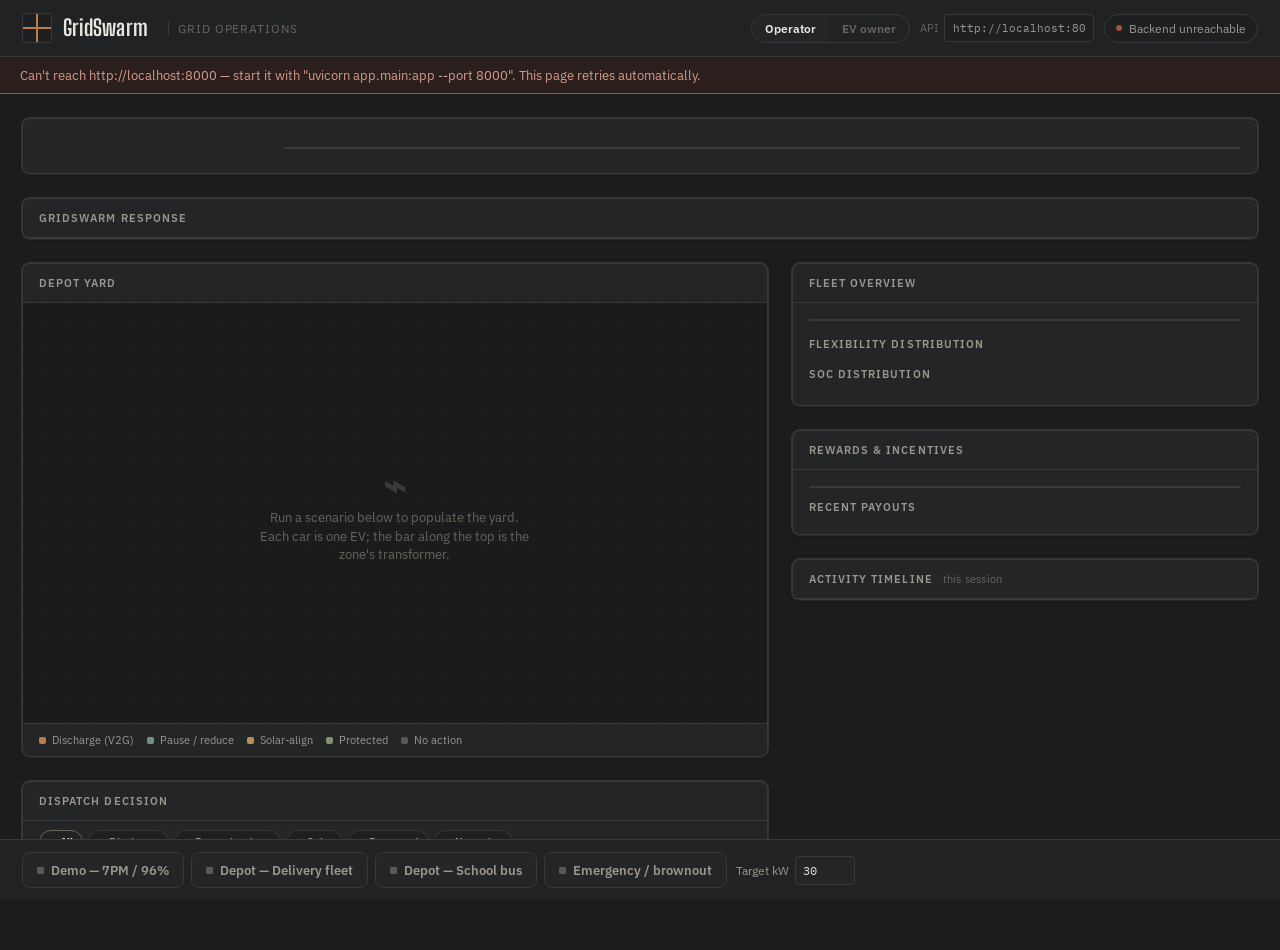
==== frontend/index.html @ 73ca7424 "Updated Operator Dashboard with zone analytics and EV owner dashboard demo" ====
<!DOCTYPE html>
<html lang="en">
<head>
<meta charset="UTF-8" />
<meta name="viewport" content="width=device-width, initial-scale=1.0" />
<title>GridSwarm — Grid Operations</title>
<link rel="preconnect" href="https://fonts.googleapis.com">
<link href="https://fonts.googleapis.com/css2?family=Big+Shoulders+Display:wght@500;600;700;800&family=IBM+Plex+Sans:wght@400;500;600&family=IBM+Plex+Mono:wght@400;500;600&display=swap" rel="stylesheet">
<link rel="stylesheet" href="css/base.css">
<link rel="stylesheet" href="css/layout.css">
<link rel="stylesheet" href="css/components.css">
<link rel="stylesheet" href="css/dashboard.css">
<link rel="stylesheet" href="css/responsive.css">
</head>
<body>
<div class="shell">

  <header class="topbar">
    <div class="brand">
      <div class="mark"></div>
      <div class="name">GridSwarm</div>
      <div class="sub">Grid Operations</div>
    </div>
    <div class="topbar-right">
      <div class="mode-switch">
        <a href="index.html" class="active">Operator</a>
        <a href="owner.html">EV owner</a>
      </div>
      <div class="baseurl">
        <span style="color:var(--ink-faint);font-size:11px;">API</span>
        <input id="baseUrl" class="num" spellcheck="false"/>
      </div>
      <div class="status-pill">
        <div id="statusDot" class="status-dot"></div>
        <span id="statusText">Checking…</span>
      </div>
    </div>
  </header>

  <div id="errorBanner" class="error-banner"></div>

  <main class="content">

    <!-- ============ GRID STATUS HERO ============ -->
    <section class="card">
      <div class="card-body">
        <div class="hero-status-row" id="heroStatusRow"></div>
        <div class="hero">
          <div class="gauge-wrap">
            <div id="gauge"></div>
            <div class="num" id="gaugeAfter" style="font-size:12px;color:var(--ink-dim);"></div>
          </div>
          <div>
            <div class="hero-facts" id="heroFacts"></div>
            <div class="hero-updated" id="heroUpdated" style="margin-top:8px;"></div>
          </div>
        </div>
      </div>
    </section>

    <!-- ============ GRIDSWARM RESPONSE STORY ============ -->
    <section class="card">
      <div class="card-head"><div class="card-title">GridSwarm response</div></div>
      <div class="card-body" style="padding:0;">
        <div class="flow" id="responseFlow"></div>
      </div>
    </section>

    <div class="grid-2col">
      <!-- ============ LEFT: yard + dispatch decision ============ -->
      <div class="stack">

        <section class="card">
          <div class="card-head">
            <div class="card-title">Depot yard <span class="count" id="yardCount"></span></div>
          </div>
          <div class="yard-wrap" id="yardWrap">
            <svg class="yard" id="yardSvg" viewBox="0 0 900 460" preserveAspectRatio="xMidYMid meet"></svg>
            <div class="empty-state" id="emptyYard" style="position:absolute;inset:0;display:flex;align-items:center;justify-content:center;">
              <div><div class="glyph">⌁</div><p>Run a scenario below to populate the yard. Each car is one EV; the bar along the top is the zone's transformer.</p></div>
            </div>
            <div class="inspector" id="inspector">
              <div class="inspector-head">
                <div><div class="id" id="iId">—</div></div>
                <button class="inspector-close" onclick="closeInspector()">✕</button>
              </div>
              <div class="inspector-body">
                <div class="insp-row"><div class="k">Action</div><div class="v" id="iTag">—</div></div>
                <div class="insp-row"><div class="k">SOC / required</div><div class="v num" id="iSoc">—</div></div>
                <div class="insp-row"><div class="k">Departure in</div><div class="v num" id="iDeparture">—</div></div>
                <div class="insp-row"><div class="k">Flexibility category</div><div class="v num" id="iCategory">—</div></div>
                <div class="insp-row"><div class="k">Power contribution</div><div class="v num" id="iMag">—</div></div>
                <div class="insp-row"><div class="k">Owner reward</div><div class="v num" id="iPayout">—</div></div>
                <div class="insp-row"><div class="k">Reason</div><div class="insp-reason" id="iReason">—</div></div>
              </div>
            </div>
          </div>
          <div class="legend">
            <div class="legend-item"><div class="legend-dot" style="background:var(--copper);"></div>Discharge (V2G)</div>
            <div class="legend-item"><div class="legend-dot" style="background:var(--verdigris);"></div>Pause / reduce</div>
            <div class="legend-item"><div class="legend-dot" style="background:var(--brass);"></div>Solar-align</div>
            <div class="legend-item"><div class="legend-dot" style="background:var(--sage);"></div>Protected</div>
            <div class="legend-item"><div class="legend-dot" style="background:var(--idle);"></div>No action</div>
          </div>
        </section>

        <section class="card">
          <div class="card-head">
            <div class="card-title">Dispatch decision <span class="count" id="decisionCount"></span></div>
          </div>
          <div class="filters" id="filters" style="display:flex;gap:5px;padding:9px 16px;flex-wrap:wrap;border-bottom:1px solid var(--line);"></div>
          <div id="decisionList" style="max-height:420px;overflow-y:auto;"></div>
        </section>

      </div>

      <!-- ============ RIGHT: fleet overview + rewards + timeline ============ -->
      <div class="stack">

        <section class="card">
          <div class="card-head"><div class="card-title">Fleet overview</div></div>
          <div class="card-body">
            <div class="fleet-cards" id="fleetCards"></div>
            <div style="margin-top:var(--sp-4);">
              <div class="card-title" style="margin-bottom:8px;">Flexibility distribution</div>
              <div id="flexChart"></div>
            </div>
            <div style="margin-top:var(--sp-4);">
              <div class="card-title" style="margin-bottom:8px;">SOC distribution</div>
              <div id="socChart"></div>
            </div>
          </div>
        </section>

        <section class="card">
          <div class="card-head"><div class="card-title">Rewards &amp; incentives</div></div>
          <div class="card-body">
            <div class="reward-grid" id="rewardGrid"></div>
            <div class="card-title" style="margin:var(--sp-2) 0 4px;">Recent payouts</div>
            <div id="recentActivity"></div>
          </div>
        </section>

        <section class="card">
          <div class="card-head"><div class="card-title">Activity timeline <span class="count">this session</span></div></div>
          <div id="timelineList" style="max-height:260px;overflow-y:auto;"></div>
        </section>

      </div>
    </div>

  </main>

  <footer class="controls">
    <div class="scenario-group">
      <button class="btn scenario-btn" data-scn="demo"><span class="swatch"></span>Demo — 7PM / 96%</button>
      <button class="btn scenario-btn" data-scn="depot_delivery"><span class="swatch"></span>Depot — Delivery fleet</button>
      <button class="btn scenario-btn" data-scn="depot_bus"><span class="swatch"></span>Depot — School bus</button>
      <button class="btn scenario-btn" data-scn="emergency"><span class="swatch"></span>Emergency / brownout</button>
    </div>
    <div class="kw-input">
      <span>Target kW</span>
      <input id="targetKw" type="number" value="30" min="1"/>
    </div>
    <div class="spacer"></div>
    <div id="lastRun" class="num" style="font-size:11px;color:var(--ink-faint);"></div>
  </footer>

</div>

<script type="module" src="js/dashboard.js"></script>
</body>
</html>
---- frontend/css/base.css ----
/* ==========================================================================
   GridSwarm — base tokens
   Theme: "depot at dusk" — graphite + copper bus-bar. One theme, used by
   both the operator (dark) and owner (light-on-dark card) experiences so
   the product reads as one system, not two skins.
   ========================================================================== */
:root{
  --bg:#1b1c1c;
  --bg-2:#212223;
  --panel:#242526;
  --panel-2:#1e1f20;
  --asphalt:#1a1b1b;
  --line:#38393a;
  --line-soft:#2c2d2e;
  --paper:#e9e4d8;
  --ink:#eae7e0;
  --ink-dim:#9a978f;
  --ink-faint:#68655e;

  --copper:#c07a48;      /* discharge / V2G / constrained */
  --copper-dim:#7a5236;
  --verdigris:#6f9186;   /* pause / reduce */
  --verdigris-dim:#48594f;
  --brass:#b5934f;       /* solar-align / watch */
  --sage:#7f9270;        /* protected / normal / positive */
  --brick:#a85141;       /* violation / critical */
  --idle:#57585a;        /* no action */

  --radius:4px;
  --radius-lg:8px;
  --radius-xl:14px;

  --sp-1:4px; --sp-2:8px; --sp-3:12px; --sp-4:16px; --sp-5:24px; --sp-6:32px; --sp-7:48px;

  --shadow-card:0 1px 2px rgba(0,0,0,.35), 0 0 0 1px var(--line);
  --font-display:'Big Shoulders Display',sans-serif;
  --font-body:'IBM Plex Sans',system-ui,sans-serif;
  --font-mono:'IBM Plex Mono',monospace;
}

*,*::before,*::after{box-sizing:border-box;}
html,body{margin:0;padding:0;background:var(--bg);color:var(--ink);
  font-family:var(--font-body);-webkit-font-smoothing:antialiased;}
body{min-height:100vh;}
a{color:inherit;text-decoration:none;}
h1,h2,h3,h4,p,figure{margin:0;}
button,input,select{font-family:inherit;}
::selection{background:var(--copper);color:#1b1c1c;}

.num{font-family:var(--font-mono);font-variant-numeric:tabular-nums;}
.display{font-family:var(--font-display);}

::-webkit-scrollbar{width:8px;height:8px;}
::-webkit-scrollbar-track{background:transparent;}
::-webkit-scrollbar-thumb{background:var(--line);border-radius:4px;}
::-webkit-scrollbar-thumb:hover{background:var(--ink-faint);}

:focus-visible{outline:2px solid var(--copper);outline-offset:2px;}

@media (prefers-reduced-motion: reduce){
  *{animation-duration:.001ms !important;animation-iteration-count:1 !important;transition-duration:.001ms !important;}
}

.visually-hidden{position:absolute;width:1px;height:1px;overflow:hidden;clip:rect(0,0,0,0);white-space:nowrap;}
---- frontend/css/layout.css ----
/* ==========================================================================
   Layout shells
   ========================================================================== */

.shell{display:flex;flex-direction:column;min-height:100vh;}

header.topbar{
  display:flex;align-items:center;justify-content:space-between;gap:var(--sp-3);
  padding:13px 22px;border-bottom:1px solid var(--line);background:var(--bg-2);flex:none;
  position:sticky;top:0;z-index:30;
}
.brand{display:flex;align-items:center;gap:11px;}
.brand .mark{
  width:30px;height:30px;flex:none;border-radius:2px;
  background:
    linear-gradient(180deg, transparent 46%, var(--copper) 46%, var(--copper) 54%, transparent 54%),
    linear-gradient(90deg, transparent 46%, var(--copper) 46%, var(--copper) 54%, transparent 54%),
    var(--panel-2);
  border:1px solid var(--line);
}
.brand .name{font-family:var(--font-display);font-weight:700;font-size:22px;letter-spacing:.01em;line-height:1;}
.brand .sub{color:var(--ink-faint);font-size:11.5px;margin-left:9px;padding-left:9px;border-left:1px solid var(--line);
  text-transform:uppercase;letter-spacing:.08em;}
.topbar-right{display:flex;align-items:center;gap:10px;flex-wrap:wrap;justify-content:flex-end;}

.zone-select select, .baseurl input{
  background:var(--panel-2);border:1px solid var(--line);border-radius:var(--radius);color:var(--ink-dim);
  font-family:var(--font-mono);font-size:11px;padding:6px 8px;
}
.baseurl{display:flex;align-items:center;gap:6px;}
.baseurl input{width:150px;}
.baseurl input:focus,.zone-select select:focus{outline:none;border-color:var(--copper);color:var(--ink);}

.mode-switch{display:flex;border:1px solid var(--line);border-radius:999px;overflow:hidden;}
.mode-switch a{padding:6px 13px;font-size:11.5px;color:var(--ink-faint);font-weight:600;}
.mode-switch a.active{background:var(--panel);color:var(--ink);}

main.content{flex:1;padding:var(--sp-5) 22px;display:flex;flex-direction:column;gap:var(--sp-5);
  max-width:1400px;width:100%;margin:0 auto;min-width:0;}

.grid-2col{display:grid;grid-template-columns:1.6fr 1fr;gap:var(--sp-5);align-items:start;min-width:0;}
.stack{display:flex;flex-direction:column;gap:var(--sp-5);min-width:0;}

footer.controls{
  border-top:1px solid var(--line);padding:12px 22px;background:var(--bg-2);
  display:flex;align-items:center;gap:9px;flex-wrap:wrap;flex:none;position:sticky;bottom:0;
}
.spacer{flex:1;}

/* ---- owner shell (mobile-first, centered phone-width column) ---- */
.owner-shell{max-width:460px;margin:0 auto;padding:0 0 40px;min-height:100vh;background:var(--bg);}
.owner-shell main.content{padding:var(--sp-4);gap:var(--sp-4);max-width:none;}
---- frontend/css/components.css ----
/* ==========================================================================
   Reusable components
   ========================================================================== */

/* ---- card ---- */
.card{
  background:var(--panel);border:1px solid var(--line);border-radius:var(--radius-lg);
  box-shadow:var(--shadow-card);
}
.card-head{
  display:flex;align-items:center;justify-content:space-between;gap:var(--sp-2);
  padding:var(--sp-3) var(--sp-4);border-bottom:1px solid var(--line);
}
.card-title{font-size:10.5px;letter-spacing:.1em;text-transform:uppercase;color:var(--ink-dim);font-weight:600;}
.card-title .count{color:var(--ink-faint);font-weight:400;letter-spacing:.02em;text-transform:none;margin-left:6px;}
.card-body{padding:var(--sp-4);}

/* ---- status pill ---- */
.status-pill{
  display:inline-flex;align-items:center;gap:7px;font-size:11.5px;color:var(--ink-dim);
  padding:6px 11px;border:1px solid var(--line);border-radius:999px;background:var(--panel-2);
  white-space:nowrap;
}
.status-dot{width:6px;height:6px;border-radius:50%;background:var(--ink-faint);flex:none;}
.status-dot.live,.status-dot.normal{background:var(--sage);}
.status-dot.watch{background:var(--brass);}
.status-dot.constrained{background:var(--copper);}
.status-dot.critical,.status-dot.down{background:var(--brick);}

/* ---- badge / tag ---- */
.badge{
  display:inline-flex;align-items:center;gap:6px;padding:3px 9px;border-radius:999px;font-size:10.5px;
  font-weight:600;text-transform:uppercase;letter-spacing:.05em;border:1px solid transparent;
}
.badge.outline{background:transparent;}

/* ---- buttons ---- */
.btn{
  font-family:var(--font-body);font-size:12.5px;font-weight:600;color:var(--ink-dim);
  background:var(--panel);border:1px solid var(--line);border-radius:var(--radius-lg);
  padding:9px 14px;cursor:pointer;transition:border-color .12s,color .12s,background .12s;
  display:inline-flex;align-items:center;gap:7px;
}
.btn:hover{border-color:var(--ink-dim);color:var(--ink);}
.btn:disabled{opacity:.5;cursor:default;}
.btn.primary{background:var(--copper-dim);border-color:var(--copper);color:var(--ink);}
.btn.primary:hover{background:var(--copper);}
.btn.active{background:var(--panel-2);border-color:var(--copper);color:var(--ink);}
.btn.ghost{background:transparent;}
.btn.sm{padding:6px 10px;font-size:11px;}
.btn.block{width:100%;justify-content:center;}
.btn .swatch{width:7px;height:7px;border-radius:1px;background:var(--idle);flex:none;}
.btn.active .swatch{background:var(--copper);}

/* ---- toggle switch ---- */
.toggle-row{display:flex;align-items:center;justify-content:space-between;gap:var(--sp-3);padding:10px 0;}
.toggle-row + .toggle-row{border-top:1px solid var(--line-soft);}
.toggle-label{font-size:13px;}
.toggle-sub{font-size:11.5px;color:var(--ink-faint);margin-top:2px;}
.switch{position:relative;width:38px;height:22px;flex:none;}
.switch input{position:absolute;opacity:0;width:100%;height:100%;margin:0;cursor:pointer;}
.switch .track{position:absolute;inset:0;background:var(--panel-2);border:1px solid var(--line);border-radius:999px;transition:background .15s,border-color .15s;}
.switch .thumb{position:absolute;top:2px;left:2px;width:16px;height:16px;border-radius:50%;background:var(--ink-faint);transition:transform .15s,background .15s;}
.switch input:checked + .track{background:var(--verdigris-dim);border-color:var(--verdigris);}
.switch input:checked + .track .thumb{transform:translateX(16px);background:var(--sage);}
.switch input:disabled + .track{opacity:.45;}

/* ---- gauge (arc) ---- */
.gauge{position:relative;display:flex;align-items:center;justify-content:center;}
.gauge svg{overflow:visible;}
.gauge-value{position:absolute;text-align:center;}
.gauge-value .n{font-family:var(--font-display);font-weight:700;font-size:34px;line-height:1;}
.gauge-value .u{font-size:10.5px;color:var(--ink-faint);text-transform:uppercase;letter-spacing:.08em;margin-top:2px;}

/* ---- flow / story diagram ---- */
.flow{display:flex;align-items:stretch;gap:0;overflow-x:auto;}
.flow-step{
  flex:1;min-width:132px;padding:var(--sp-3) var(--sp-4);position:relative;
  display:flex;flex-direction:column;gap:4px;
}
.flow-step .k{font-size:9.5px;text-transform:uppercase;letter-spacing:.09em;color:var(--ink-faint);}
.flow-step .v{font-family:var(--font-display);font-size:22px;font-weight:700;line-height:1.1;}
.flow-step .d{font-size:11px;color:var(--ink-dim);line-height:1.4;}
.flow-arrow{flex:none;display:flex;align-items:center;padding:0 2px;color:var(--ink-faint);font-size:15px;}

/* ---- explainability list ---- */
.decision-row{
  display:grid;grid-template-columns:64px 1fr auto;gap:var(--sp-3);align-items:center;
  padding:var(--sp-3) var(--sp-4);border-bottom:1px solid var(--line-soft);cursor:pointer;
}
.decision-row:hover{background:var(--bg-2);}
.decision-row:last-child{border-bottom:none;}
.decision-row .ev-id{font-family:var(--font-mono);font-weight:600;font-size:12.5px;}
.decision-row .meta{display:flex;flex-wrap:wrap;gap:4px 10px;font-size:11px;color:var(--ink-dim);margin-top:4px;}
.decision-row .meta b{color:var(--ink);font-weight:600;}
.decision-row .reason{font-size:11.5px;color:var(--ink-faint);margin-top:4px;line-height:1.4;}
.decision-row .result{text-align:right;}
.decision-row .result .kw{font-family:var(--font-mono);font-size:13px;}
.decision-row .result .inr{font-family:var(--font-mono);font-size:11.5px;color:var(--sage);}

/* ---- stat cell ---- */
.stat{padding:var(--sp-3) var(--sp-4);}
.stat .k{font-size:10px;color:var(--ink-faint);text-transform:uppercase;letter-spacing:.09em;}
.stat .v{font-size:22px;font-weight:600;margin-top:2px;letter-spacing:.01em;font-family:var(--font-display);}
.stat .v.copper{color:var(--copper);}
.stat .v.sage{color:var(--sage);}
.stat .v.brick{color:var(--brick);}
.stat .v .arrow{color:var(--ink-faint);font-weight:400;padding:0 3px;font-family:var(--font-body);}

/* ---- bar chart (svg, no lib) ---- */
.bar-chart .bar-row{display:flex;align-items:center;gap:8px;padding:5px 0;}
.bar-chart .bar-label{width:78px;flex:none;font-size:11px;color:var(--ink-dim);}
.bar-chart .bar-track{flex:1;height:8px;background:var(--line-soft);border-radius:2px;overflow:hidden;}
.bar-chart .bar-fill{height:100%;border-radius:2px;}
.bar-chart .bar-amt{width:44px;flex:none;text-align:right;font-family:var(--font-mono);font-size:11px;color:var(--ink-dim);}

/* ---- empty / loading / error states ---- */
.empty-state,.loading-state{
  padding:36px 20px;color:var(--ink-faint);text-align:center;display:flex;flex-direction:column;
  align-items:center;gap:10px;
}
.empty-state .glyph{font-family:var(--font-display);font-size:38px;color:var(--line);font-weight:700;}
.empty-state p,.loading-state p{margin:0;font-size:12.5px;max-width:280px;line-height:1.5;}
.skeleton{background:linear-gradient(90deg,var(--panel-2) 25%,var(--line-soft) 37%,var(--panel-2) 63%);
  background-size:400% 100%;animation:shimmer 1.4s ease infinite;border-radius:var(--radius);}
@keyframes shimmer{0%{background-position:100% 0;}100%{background-position:0 0;}}

.error-banner{
  padding:10px 20px;background:#2a1f1c;border-bottom:1px solid var(--brick);color:#d99a8d;font-size:12.5px;
  display:none;align-items:center;gap:8px;
}
.error-banner.show{display:flex;}
.success-banner{
  padding:10px 20px;background:#1e2620;border-bottom:1px solid var(--sage);color:#b6c9ab;font-size:12.5px;
  display:none;align-items:center;gap:8px;
}
.success-banner.show{display:flex;}

/* ---- tooltip ---- */
[data-tip]{position:relative;}
[data-tip]:hover::after{
  content:attr(data-tip);position:absolute;bottom:calc(100% + 6px);left:50%;transform:translateX(-50%);
  background:var(--panel-2);border:1px solid var(--line);color:var(--ink);font-size:11px;
  padding:6px 9px;border-radius:var(--radius);white-space:normal;width:200px;z-index:20;line-height:1.4;
  box-shadow:0 4px 12px rgba(0,0,0,.4);
}

/* ---- timeline ---- */
.timeline{display:flex;flex-direction:column;}
.timeline-row{display:grid;grid-template-columns:64px 1fr auto;gap:var(--sp-3);align-items:center;
  padding:10px var(--sp-4);border-bottom:1px solid var(--line-soft);font-size:12px;}
.timeline-row:last-child{border-bottom:none;}
.timeline-row .t{font-family:var(--font-mono);color:var(--ink-faint);font-size:11px;}
.timeline-row .desc{color:var(--ink-dim);}
.timeline-row .desc b{color:var(--ink);}
.timeline-row .result{text-align:right;font-family:var(--font-mono);font-size:11.5px;}

/* ---- misc ---- */
.divider{height:1px;background:var(--line);border:none;margin:0;}
.chip{
  font-size:10.5px;font-weight:600;color:var(--ink-dim);
  background:var(--panel-2);border:1px solid var(--line);border-radius:999px;
  padding:4px 9px;cursor:pointer;display:inline-flex;align-items:center;gap:5px;
}
.chip .dot{width:6px;height:6px;border-radius:2px;}
.chip.on{color:var(--ink);border-color:var(--ink-faint);background:var(--bg-2);}
---- frontend/css/dashboard.css ----
/* ==========================================================================
   Operator dashboard — B2B grid-ops view
   ========================================================================== */

/* ---- hero ---- */
.hero{display:grid;grid-template-columns:220px 1fr;gap:var(--sp-5);align-items:center;}
.hero .gauge-wrap{display:flex;flex-direction:column;align-items:center;gap:6px;}
.hero-facts{display:grid;grid-template-columns:repeat(auto-fit,minmax(110px,1fr));gap:0;border:1px solid var(--line);border-radius:var(--radius-lg);overflow:hidden;}
.hero-facts .stat{border-right:1px solid var(--line-soft);border-bottom:1px solid var(--line-soft);}
.hero-status-row{display:flex;align-items:center;gap:10px;margin-bottom:var(--sp-3);flex-wrap:wrap;}
.hero-status-row .badge{font-size:11.5px;padding:5px 12px;}
.badge.normal{background:rgba(127,146,112,.14);color:var(--sage);border-color:var(--sage);}
.badge.watch{background:rgba(181,147,79,.14);color:var(--brass);border-color:var(--brass);}
.badge.constrained{background:rgba(192,122,72,.14);color:var(--copper);border-color:var(--copper);}
.badge.critical{background:rgba(168,81,65,.16);color:var(--brick);border-color:var(--brick);}
.badge.protected{background:rgba(127,146,112,.14);color:var(--sage);border-color:var(--sage);}
.badge.discharge{background:rgba(192,122,72,.14);color:var(--copper);border-color:var(--copper);}
.badge.pause_charging,.badge.reduce_rate{background:rgba(111,145,134,.16);color:var(--verdigris);border-color:var(--verdigris);}
.badge.solar_align{background:rgba(181,147,79,.14);color:var(--brass);border-color:var(--brass);}
.badge.no_action{background:rgba(87,88,90,.2);color:var(--ink-dim);border-color:var(--idle);}
.hero-updated{font-size:11px;color:var(--ink-faint);}

/* ---- yard visualization ---- */
.yard-wrap{position:relative;height:420px;min-height:0;overflow:hidden;background:var(--asphalt);
  background-image:radial-gradient(circle at 1px 1px, rgba(255,255,255,.028) 1px, transparent 0);
  background-size:22px 22px;
}
svg.yard{width:100%;height:100%;display:block;}
.bay-slot rect{fill:none;stroke:var(--line-soft);stroke-width:1;stroke-dasharray:3 3;}
.cable{fill:none;stroke-width:1.4;}
.cable.idle{stroke:var(--line);stroke-dasharray:2 3;}
.cable.flow{stroke-dasharray:4 4;animation:flow .9s linear infinite;}
@keyframes flow{to{stroke-dashoffset:-16;}}
.cable.flow-rev{animation-direction:reverse;}
.car{cursor:pointer;}
.car .body{fill:var(--panel-2);stroke-width:1.6;}
.car .cabin{fill:var(--bg-2);}
.car .wheel{fill:#101011;}
.car.active .port{animation:portpulse 1.4s ease-in-out infinite;}
@keyframes portpulse{0%,100%{opacity:1;}50%{opacity:.45;}}
.car .id-label{font-family:var(--font-mono);font-size:6.6px;fill:var(--ink-dim);text-anchor:middle;}
.car.selected .body{stroke-width:2.6;}
.busbar{stroke:var(--copper-dim);stroke-width:5;}
.busbar-cap{fill:var(--copper-dim);}
.busbar-label{font-family:var(--font-display);font-size:12px;font-weight:700;fill:var(--ink-dim);
  letter-spacing:.06em;text-transform:uppercase;}

.inspector{
  position:absolute;top:0;right:0;bottom:0;width:250px;
  background:var(--panel);border-left:1px solid var(--line);
  transform:translateX(100%);transition:transform .18s ease;
  display:flex;flex-direction:column;z-index:5;
}
.inspector.open{transform:translateX(0);}
.inspector-head{padding:14px 16px 10px;border-bottom:1px solid var(--line);display:flex;justify-content:space-between;align-items:flex-start;}
.inspector-head .id{font-family:var(--font-display);font-size:26px;font-weight:700;line-height:1;}
.inspector-close{background:none;border:none;color:var(--ink-faint);cursor:pointer;font-size:16px;line-height:1;padding:2px 4px;}
.inspector-close:hover{color:var(--ink);}
.inspector-body{padding:14px 16px;display:flex;flex-direction:column;gap:14px;overflow-y:auto;}
.insp-row .k{font-size:10px;text-transform:uppercase;letter-spacing:.08em;color:var(--ink-faint);margin-bottom:4px;}
.insp-row .v{font-size:14px;}
.insp-row .v.num{font-size:16px;}
.insp-reason{font-size:12.5px;line-height:1.55;color:var(--ink-dim);}

.legend{display:flex;gap:13px;flex-wrap:wrap;padding:9px 16px;border-top:1px solid var(--line);flex:none;}
.legend-item{display:flex;align-items:center;gap:6px;font-size:10.5px;color:var(--ink-dim);}
.legend-dot{width:7px;height:7px;border-radius:2px;flex:none;}

/* ---- fleet overview cards ---- */
.fleet-cards{display:grid;grid-template-columns:repeat(auto-fit,minmax(96px,1fr));gap:1px;background:var(--line);border:1px solid var(--line);border-radius:var(--radius-lg);overflow:hidden;}
.fleet-cards .stat{background:var(--panel);}

/* ---- rewards ---- */
.reward-grid{display:grid;grid-template-columns:1fr 1fr;gap:1px;background:var(--line);border:1px solid var(--line);border-radius:var(--radius-lg);overflow:hidden;margin-bottom:var(--sp-3);}
.reward-grid .stat{background:var(--panel);}

/* ---- scenario controls ---- */
.scenario-group{display:flex;gap:7px;flex-wrap:wrap;}
.kw-input{display:flex;align-items:center;gap:6px;font-size:11.5px;color:var(--ink-dim);}
.kw-input input{
  width:60px;background:var(--panel);border:1px solid var(--line);border-radius:var(--radius);color:var(--ink);
  font-family:var(--font-mono);font-size:12px;padding:6px 7px;
}
.kw-input input:focus{outline:none;border-color:var(--copper);}

@media (max-width: 980px){
  .grid-2col{grid-template-columns:1fr;}
  .hero{grid-template-columns:1fr;}
}
@media (max-width: 640px){
  .inspector{width:100%;}
  header.topbar{flex-direction:column;align-items:flex-start;gap:10px;}
  .topbar-right{width:100%;justify-content:flex-start;}
}
---- frontend/css/responsive.css ----
/* ==========================================================================
   Cross-cutting responsive rules (page-specific breakpoints live alongside
   their components in dashboard.css / owner.css)
   ========================================================================== */
@media (max-width: 480px){
  .brand .sub{display:none;}
  main.content{padding:var(--sp-3);}
  .card-body{padding:var(--sp-3);}
  .stat .v{font-size:18px;}
  .flow{flex-direction:column;}
  .flow-arrow{transform:rotate(90deg);padding:2px 0;align-self:center;}
}
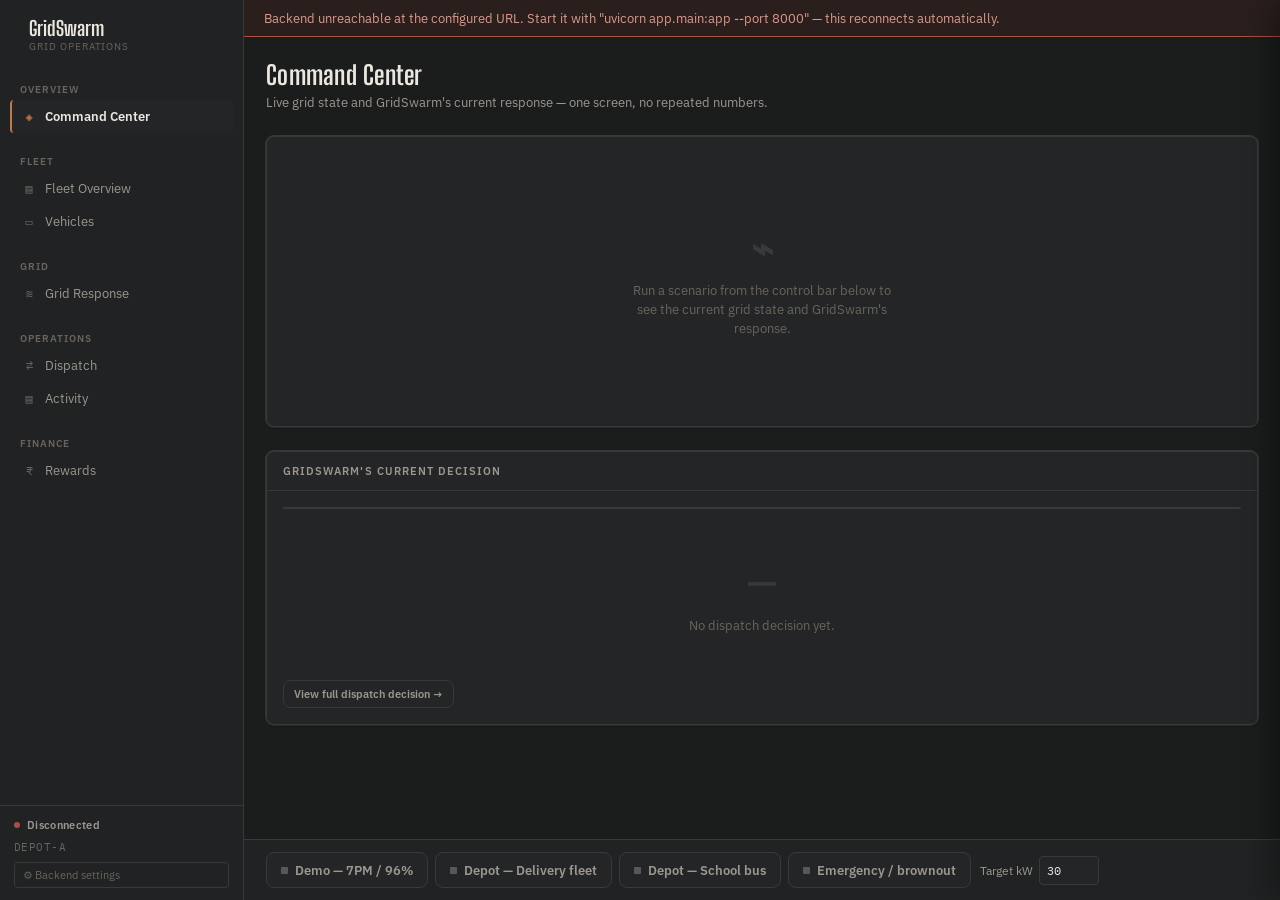
==== commit 22aa31e5: "Restructured Frontend with Multiple landing Pages" ====
--- a/frontend/index.html
+++ b/frontend/index.html
@@ -4,6 +4,7 @@
 <meta charset="UTF-8" />
 <meta name="viewport" content="width=device-width, initial-scale=1.0" />
 <title>GridSwarm — Grid Operations</title>
+<link rel="icon" href="data:image/svg+xml,%3Csvg xmlns='http://www.w3.org/2000/svg' viewBox='0 0 32 32'%3E%3Crect width='32' height='32' fill='%231b1c1c'/%3E%3Cpath d='M6 16h6M20 16h6M16 6v6M16 20v6' stroke='%23c07a48' stroke-width='2.5'/%3E%3C/svg%3E">
 <link rel="preconnect" href="https://fonts.googleapis.com">
 <link href="https://fonts.googleapis.com/css2?family=Big+Shoulders+Display:wght@500;600;700;800&family=IBM+Plex+Sans:wght@400;500;600&family=IBM+Plex+Mono:wght@400;500;600&display=swap" rel="stylesheet">
 <link rel="stylesheet" href="css/base.css">
@@ -13,62 +14,104 @@
 <link rel="stylesheet" href="css/responsive.css">
 </head>
 <body>
-<div class="shell">
-
-  <header class="topbar">
-    <div class="brand">
+
+<div class="drawer-scrim" id="drawerScrim"></div>
+
+<div class="app-shell">
+
+  <!-- ============ SIDEBAR ============ -->
+  <aside class="sidebar" id="sidebar">
+    <div class="sidebar-brand">
       <div class="mark"></div>
-      <div class="name">GridSwarm</div>
-      <div class="sub">Grid Operations</div>
-    </div>
-    <div class="topbar-right">
-      <div class="mode-switch">
-        <a href="index.html" class="active">Operator</a>
-        <a href="owner.html">EV owner</a>
-      </div>
-      <div class="baseurl">
-        <span style="color:var(--ink-faint);font-size:11px;">API</span>
-        <input id="baseUrl" class="num" spellcheck="false"/>
-      </div>
-      <div class="status-pill">
-        <div id="statusDot" class="status-dot"></div>
-        <span id="statusText">Checking…</span>
-      </div>
-    </div>
-  </header>
-
-  <div id="errorBanner" class="error-banner"></div>
-
-  <main class="content">
-
-    <!-- ============ GRID STATUS HERO ============ -->
-    <section class="card">
-      <div class="card-body">
-        <div class="hero-status-row" id="heroStatusRow"></div>
-        <div class="hero">
-          <div class="gauge-wrap">
-            <div id="gauge"></div>
-            <div class="num" id="gaugeAfter" style="font-size:12px;color:var(--ink-dim);"></div>
-          </div>
-          <div>
-            <div class="hero-facts" id="heroFacts"></div>
-            <div class="hero-updated" id="heroUpdated" style="margin-top:8px;"></div>
-          </div>
-        </div>
-      </div>
-    </section>
-
-    <!-- ============ GRIDSWARM RESPONSE STORY ============ -->
-    <section class="card">
-      <div class="card-head"><div class="card-title">GridSwarm response</div></div>
-      <div class="card-body" style="padding:0;">
-        <div class="flow" id="responseFlow"></div>
-      </div>
-    </section>
-
-    <div class="grid-2col">
-      <!-- ============ LEFT: yard + dispatch decision ============ -->
-      <div class="stack">
+      <div>
+        <div class="name">GridSwarm</div>
+        <span class="tag">Grid Operations</span>
+      </div>
+    </div>
+    <nav class="sidebar-nav" id="sidebarNav"></nav>
+    <div class="sidebar-footer" style="position:relative;">
+      <div class="sidebar-status">
+        <span class="status-dot" data-status-dot></span>
+        <span data-status-text>Checking…</span>
+      </div>
+      <div class="sidebar-zone">DEPOT-A</div>
+      <button class="sidebar-settings-btn" id="settingsBtn">⚙ Backend settings</button>
+      <div class="settings-pop" id="settingsPop">
+        <label for="apiBaseInput">Backend URL</label>
+        <input id="apiBaseInput" spellcheck="false"/>
+        <div class="text-meta">Advanced/developer setting — most users never need this.</div>
+      </div>
+    </div>
+  </aside>
+
+  <div class="main-col">
+
+    <!-- ============ MOBILE TOPBAR ============ -->
+    <header class="topbar-mobile">
+      <button class="hamburger" id="hamburgerBtn">☰</button>
+      <div class="text-section-title" id="mobileViewTitle">Command Center</div>
+      <div class="status-pill" style="padding:5px 9px;">
+        <span class="status-dot" data-status-dot></span>
+        <span data-status-text style="font-size:10.5px;">…</span>
+      </div>
+    </header>
+
+    <div id="errorBanner" class="error-banner"></div>
+
+    <main class="content" style="max-width:1400px;">
+
+      <!-- ======================================================= -->
+      <!-- COMMAND CENTER                                            -->
+      <!-- ======================================================= -->
+      <section class="view" id="view-command-center">
+        <div class="view-head">
+          <div>
+            <div class="text-page-title">Command Center</div>
+            <div class="text-body">Live grid state and GridSwarm's current response — one screen, no repeated numbers.</div>
+          </div>
+        </div>
+
+        <section class="card" id="ccHero">
+          <div class="card-body">
+            <div id="ccHeroEmpty" class="empty-state" style="display:none;"></div>
+            <div id="ccHeroContent">
+              <div class="hero-status-row" id="ccStatusRow"></div>
+              <div class="hero">
+                <div class="gauge-wrap">
+                  <div id="ccGauge"></div>
+                  <div class="num" id="ccGaugeAfter" style="font-size:12px;color:var(--ink-dim);text-align:center;"></div>
+                </div>
+                <div>
+                  <div class="hero-facts" id="ccFacts"></div>
+                  <div class="hero-updated" id="ccUpdated" style="margin-top:8px;"></div>
+                </div>
+              </div>
+            </div>
+          </div>
+        </section>
+
+        <section class="card">
+          <div class="card-head"><div class="card-title">GridSwarm's current decision</div></div>
+          <div class="card-body">
+            <div class="fleet-cards" id="ccDecisionCards" style="margin-bottom:var(--sp-4);"></div>
+            <div id="ccDecisionSummary"></div>
+            <div style="margin-top:10px;">
+              <a href="#dispatch" class="btn ghost sm" data-nav="dispatch">View full dispatch decision →</a>
+            </div>
+          </div>
+        </section>
+      </section>
+
+      <!-- ======================================================= -->
+      <!-- FLEET OVERVIEW                                            -->
+      <!-- ======================================================= -->
+      <section class="view" id="view-fleet">
+        <div class="view-head">
+          <div>
+            <div class="text-page-title">Fleet Overview</div>
+            <div class="text-body">Fleet health, the depot yard, and how flexibility is distributed across the fleet.</div>
+          </div>
+        </div>
 
         <section class="card">
           <div class="card-head">
@@ -78,21 +121,6 @@
             <svg class="yard" id="yardSvg" viewBox="0 0 900 460" preserveAspectRatio="xMidYMid meet"></svg>
             <div class="empty-state" id="emptyYard" style="position:absolute;inset:0;display:flex;align-items:center;justify-content:center;">
               <div><div class="glyph">⌁</div><p>Run a scenario below to populate the yard. Each car is one EV; the bar along the top is the zone's transformer.</p></div>
-            </div>
-            <div class="inspector" id="inspector">
-              <div class="inspector-head">
-                <div><div class="id" id="iId">—</div></div>
-                <button class="inspector-close" onclick="closeInspector()">✕</button>
-              </div>
-              <div class="inspector-body">
-                <div class="insp-row"><div class="k">Action</div><div class="v" id="iTag">—</div></div>
-                <div class="insp-row"><div class="k">SOC / required</div><div class="v num" id="iSoc">—</div></div>
-                <div class="insp-row"><div class="k">Departure in</div><div class="v num" id="iDeparture">—</div></div>
-                <div class="insp-row"><div class="k">Flexibility category</div><div class="v num" id="iCategory">—</div></div>
-                <div class="insp-row"><div class="k">Power contribution</div><div class="v num" id="iMag">—</div></div>
-                <div class="insp-row"><div class="k">Owner reward</div><div class="v num" id="iPayout">—</div></div>
-                <div class="insp-row"><div class="k">Reason</div><div class="insp-reason" id="iReason">—</div></div>
-              </div>
             </div>
           </div>
           <div class="legend">
@@ -105,69 +133,167 @@
         </section>
 
         <section class="card">
-          <div class="card-head">
-            <div class="card-title">Dispatch decision <span class="count" id="decisionCount"></span></div>
-          </div>
-          <div class="filters" id="filters" style="display:flex;gap:5px;padding:9px 16px;flex-wrap:wrap;border-bottom:1px solid var(--line);"></div>
-          <div id="decisionList" style="max-height:420px;overflow-y:auto;"></div>
-        </section>
-
-      </div>
-
-      <!-- ============ RIGHT: fleet overview + rewards + timeline ============ -->
-      <div class="stack">
-
-        <section class="card">
-          <div class="card-head"><div class="card-title">Fleet overview</div></div>
+          <div class="card-head"><div class="card-title">Fleet health</div></div>
           <div class="card-body">
             <div class="fleet-cards" id="fleetCards"></div>
             <div style="margin-top:var(--sp-4);">
-              <div class="card-title" style="margin-bottom:8px;">Flexibility distribution</div>
+              <div class="text-section-title" style="margin-bottom:8px;">Flexibility distribution</div>
               <div id="flexChart"></div>
             </div>
             <div style="margin-top:var(--sp-4);">
-              <div class="card-title" style="margin-bottom:8px;">SOC distribution</div>
+              <div class="text-section-title" style="margin-bottom:8px;">SOC distribution</div>
               <div id="socChart"></div>
             </div>
           </div>
         </section>
-
-        <section class="card">
-          <div class="card-head"><div class="card-title">Rewards &amp; incentives</div></div>
+      </section>
+
+      <!-- ======================================================= -->
+      <!-- VEHICLES                                                  -->
+      <!-- ======================================================= -->
+      <section class="view" id="view-vehicles">
+        <div class="view-head">
+          <div>
+            <div class="text-page-title">Vehicles</div>
+            <div class="text-body">Every EV in the current dispatch plan. Click a row to open its profile.</div>
+          </div>
+        </div>
+        <section class="card">
+          <div id="vehiclesEmpty" class="empty-state"></div>
+          <div style="max-height:640px;overflow-y:auto;">
+            <table class="vehicle-table" id="vehicleTable" style="display:none;">
+              <thead>
+                <tr>
+                  <th>EV</th><th>SOC</th><th>Required</th><th>Departure</th>
+                  <th>Category</th><th>Action</th><th>Power</th><th>Reward</th>
+                </tr>
+              </thead>
+              <tbody id="vehicleTableBody"></tbody>
+            </table>
+          </div>
+        </section>
+      </section>
+
+      <!-- ======================================================= -->
+      <!-- GRID RESPONSE                                             -->
+      <!-- ======================================================= -->
+      <section class="view" id="view-grid">
+        <div class="view-head">
+          <div>
+            <div class="text-page-title">Grid Response</div>
+            <div class="text-body">How the last grid constraint moved through GridSwarm's pipeline, and how well it performed.</div>
+          </div>
+        </div>
+
+        <section class="card">
+          <div class="card-head"><div class="card-title">Response story</div></div>
+          <div class="card-body" style="padding:0;">
+            <div class="flow" id="gridFlow"></div>
+          </div>
+        </section>
+
+        <section class="card">
+          <div class="card-head"><div class="card-title">Response performance</div></div>
+          <div class="card-body">
+            <div class="fleet-cards" id="gridPerf"></div>
+          </div>
+        </section>
+      </section>
+
+      <!-- ======================================================= -->
+      <!-- DISPATCH                                                  -->
+      <!-- ======================================================= -->
+      <section class="view" id="view-dispatch">
+        <div class="view-head">
+          <div>
+            <div class="text-page-title">Dispatch Decisions</div>
+            <div class="text-body">Which EVs were selected, what action they were given, and why.</div>
+          </div>
+        </div>
+        <section class="card">
+          <div class="card-head">
+            <div class="card-title">Decisions <span class="count" id="dispatchCount"></span></div>
+          </div>
+          <div class="filters" id="dispatchFilters" style="display:flex;gap:5px;padding:9px 16px;flex-wrap:wrap;border-bottom:1px solid var(--line);"></div>
+          <div id="dispatchList" style="max-height:640px;overflow-y:auto;"></div>
+        </section>
+      </section>
+
+      <!-- ======================================================= -->
+      <!-- ACTIVITY                                                  -->
+      <!-- ======================================================= -->
+      <section class="view" id="view-activity">
+        <div class="view-head">
+          <div>
+            <div class="text-page-title">Activity</div>
+            <div class="text-body">Timeline of GridSwarm events and actions run this session.</div>
+          </div>
+        </div>
+        <section class="card">
+          <div id="activityList" style="max-height:640px;overflow-y:auto;"></div>
+        </section>
+      </section>
+
+      <!-- ======================================================= -->
+      <!-- REWARDS                                                   -->
+      <!-- ======================================================= -->
+      <section class="view" id="view-rewards">
+        <div class="view-head">
+          <div>
+            <div class="text-page-title">Rewards &amp; Incentives</div>
+            <div class="text-body">What owners earned for the flexibility they gave up.</div>
+          </div>
+        </div>
+        <section class="card">
           <div class="card-body">
             <div class="reward-grid" id="rewardGrid"></div>
-            <div class="card-title" style="margin:var(--sp-2) 0 4px;">Recent payouts</div>
+            <div class="text-section-title" style="margin:var(--sp-2) 0 4px;">Recent payouts</div>
             <div id="recentActivity"></div>
           </div>
         </section>
-
-        <section class="card">
-          <div class="card-head"><div class="card-title">Activity timeline <span class="count">this session</span></div></div>
-          <div id="timelineList" style="max-height:260px;overflow-y:auto;"></div>
-        </section>
-
-      </div>
-    </div>
-
-  </main>
-
-  <footer class="controls">
-    <div class="scenario-group">
-      <button class="btn scenario-btn" data-scn="demo"><span class="swatch"></span>Demo — 7PM / 96%</button>
-      <button class="btn scenario-btn" data-scn="depot_delivery"><span class="swatch"></span>Depot — Delivery fleet</button>
-      <button class="btn scenario-btn" data-scn="depot_bus"><span class="swatch"></span>Depot — School bus</button>
-      <button class="btn scenario-btn" data-scn="emergency"><span class="swatch"></span>Emergency / brownout</button>
-    </div>
-    <div class="kw-input">
-      <span>Target kW</span>
-      <input id="targetKw" type="number" value="30" min="1"/>
-    </div>
-    <div class="spacer"></div>
-    <div id="lastRun" class="num" style="font-size:11px;color:var(--ink-faint);"></div>
-  </footer>
-
+      </section>
+
+    </main>
+
+    <!-- ============ PERSISTENT SCENARIO CONTROLS ============ -->
+    <footer class="controls">
+      <div class="scenario-group">
+        <button class="btn scenario-btn" data-scn="demo"><span class="swatch"></span>Demo — 7PM / 96%</button>
+        <button class="btn scenario-btn" data-scn="depot_delivery"><span class="swatch"></span>Depot — Delivery fleet</button>
+        <button class="btn scenario-btn" data-scn="depot_bus"><span class="swatch"></span>Depot — School bus</button>
+        <button class="btn scenario-btn" data-scn="emergency"><span class="swatch"></span>Emergency / brownout</button>
+      </div>
+      <div class="kw-input">
+        <span>Target kW</span>
+        <input id="targetKw" type="number" value="30" min="1"/>
+      </div>
+      <div class="spacer"></div>
+      <div id="lastRun" class="num" style="font-size:11px;color:var(--ink-faint);"></div>
+    </footer>
+
+  </div>
 </div>
 
-<script type="module" src="js/dashboard.js"></script>
+<!-- ============ EV PROFILE (global slide-in, opened from any view) ============ -->
+<div class="ev-profile-scrim" id="evProfileScrim"></div>
+<aside class="ev-profile-panel" id="evProfilePanel">
+  <div class="ev-profile-head">
+    <div>
+      <div class="id" id="evProfileId">—</div>
+      <div id="evProfileBadge" style="margin-top:6px;"></div>
+    </div>
+    <button class="ev-profile-close" id="evProfileClose">✕</button>
+  </div>
+  <div class="ev-profile-body">
+    <div class="ev3d-stage" id="ev3dStage"></div>
+    <div class="ev-profile-grid" id="evProfileGrid"></div>
+    <div>
+      <div class="text-label" style="margin-bottom:6px;">Reason for decision</div>
+      <div class="ev-profile-reason" id="evProfileReason">—</div>
+    </div>
+  </div>
+</aside>
+
+<script type="module" src="js/main.js"></script>
 </body>
 </html>
--- a/frontend/css/base.css
+++ b/frontend/css/base.css
@@ -50,6 +50,18 @@
 .num{font-family:var(--font-mono);font-variant-numeric:tabular-nums;}
 .display{font-family:var(--font-display);}
 
+/* ---------------------------------------------------------------------
+   Type scale — every page/section/label in the app should reach for one
+   of these rather than a one-off font-size, so hierarchy stays consistent
+   as the dashboard grows across views.
+   --------------------------------------------------------------------- */
+.text-page-title{font-family:var(--font-display);font-weight:700;font-size:26px;letter-spacing:.01em;line-height:1.15;color:var(--ink);}
+.text-section-title{font-size:10.5px;font-weight:600;letter-spacing:.1em;text-transform:uppercase;color:var(--ink-dim);}
+.text-label{font-size:10px;font-weight:500;letter-spacing:.08em;text-transform:uppercase;color:var(--ink-faint);}
+.text-metric{font-family:var(--font-display);font-weight:700;letter-spacing:.005em;color:var(--ink);}
+.text-body{font-size:13px;line-height:1.5;color:var(--ink-dim);}
+.text-meta{font-size:11px;line-height:1.4;color:var(--ink-faint);}
+
 ::-webkit-scrollbar{width:8px;height:8px;}
 ::-webkit-scrollbar-track{background:transparent;}
 ::-webkit-scrollbar-thumb{background:var(--line);border-radius:4px;}
--- a/frontend/css/layout.css
+++ b/frontend/css/layout.css
@@ -47,6 +47,84 @@
 }
 .spacer{flex:1;}
 
+/* ==========================================================================
+   Operator app shell — persistent sidebar + view switcher.
+   Replaces the old single-page topbar layout on index.html; owner.html
+   keeps its own .owner-shell below, untouched.
+   ========================================================================== */
+
+.app-shell{display:grid;grid-template-columns:244px 1fr;min-height:100vh;}
+
+/* ---- sidebar (desktop) ---- */
+.sidebar{
+  background:var(--bg-2);border-right:1px solid var(--line);
+  display:flex;flex-direction:column;position:sticky;top:0;height:100vh;overflow-y:auto;
+}
+.sidebar-brand{display:flex;align-items:center;gap:11px;padding:18px 18px 16px;}
+.sidebar-brand .name{font-family:var(--font-display);font-weight:700;font-size:20px;line-height:1;}
+.sidebar-brand .tag{display:block;font-size:9.5px;color:var(--ink-faint);text-transform:uppercase;letter-spacing:.1em;margin-top:2px;}
+
+.sidebar-nav{flex:1;padding:6px 10px;}
+.nav-group{margin-bottom:14px;}
+.nav-group-title{padding:8px 10px 4px;font-size:9.5px;font-weight:600;letter-spacing:.1em;text-transform:uppercase;color:var(--ink-faint);}
+.nav-link{
+  display:flex;align-items:center;gap:9px;padding:8px 10px;border-radius:var(--radius);
+  font-size:13px;color:var(--ink-dim);cursor:pointer;border-left:2px solid transparent;
+}
+.nav-link:hover{background:var(--panel-2);color:var(--ink);}
+.nav-link.active{background:var(--panel);color:var(--ink);border-left-color:var(--copper);font-weight:600;}
+.nav-link .ic{width:14px;text-align:center;flex:none;color:var(--ink-faint);font-family:var(--font-mono);font-size:12px;}
+.nav-link.active .ic{color:var(--copper);}
+
+.sidebar-footer{border-top:1px solid var(--line);padding:12px 14px;display:flex;flex-direction:column;gap:8px;}
+.sidebar-status{display:flex;align-items:center;gap:7px;font-size:11px;color:var(--ink-dim);font-weight:600;letter-spacing:.03em;}
+.sidebar-zone{font-size:10.5px;color:var(--ink-faint);font-family:var(--font-mono);letter-spacing:.04em;}
+.sidebar-settings-btn{
+  background:none;border:1px solid var(--line);color:var(--ink-faint);border-radius:var(--radius);
+  padding:5px 8px;font-size:10.5px;cursor:pointer;text-align:left;
+}
+.sidebar-settings-btn:hover{color:var(--ink-dim);border-color:var(--ink-faint);}
+
+/* ---- mobile topbar + drawer ---- */
+.topbar-mobile{
+  display:none;align-items:center;justify-content:space-between;gap:10px;
+  padding:13px 16px;border-bottom:1px solid var(--line);background:var(--bg-2);
+  position:sticky;top:0;z-index:25;
+}
+.hamburger{background:none;border:1px solid var(--line);border-radius:var(--radius);color:var(--ink-dim);
+  padding:7px 10px;font-size:14px;cursor:pointer;}
+.drawer-scrim{display:none;position:fixed;inset:0;background:rgba(0,0,0,.5);z-index:39;}
+.drawer-scrim.show{display:block;}
+
+.main-col{display:flex;flex-direction:column;min-height:100vh;min-width:0;}
+.view{display:none;flex-direction:column;gap:var(--sp-5);}
+.view.active{display:flex;}
+
+.view-head{display:flex;align-items:baseline;justify-content:space-between;flex-wrap:wrap;gap:8px;}
+.view-head .text-body{margin-top:2px;}
+
+/* ---- settings popover ---- */
+.settings-pop{
+  position:absolute;bottom:52px;left:10px;width:210px;background:var(--panel);border:1px solid var(--line);
+  border-radius:var(--radius-lg);box-shadow:0 8px 24px rgba(0,0,0,.4);padding:12px;display:none;z-index:50;
+}
+.settings-pop.show{display:block;}
+.settings-pop label{font-size:10px;color:var(--ink-faint);text-transform:uppercase;letter-spacing:.06em;display:block;margin-bottom:5px;}
+.settings-pop input{
+  width:100%;background:var(--panel-2);border:1px solid var(--line);border-radius:var(--radius);color:var(--ink);
+  font-family:var(--font-mono);font-size:11px;padding:6px 8px;margin-bottom:8px;
+}
+
+@media (max-width: 900px){
+  .app-shell{grid-template-columns:1fr;}
+  .sidebar{
+    position:fixed;left:0;top:0;bottom:0;width:246px;z-index:40;
+    transform:translateX(-100%);transition:transform .2s ease;
+  }
+  .sidebar.open{transform:translateX(0);}
+  .topbar-mobile{display:flex;}
+}
+
 /* ---- owner shell (mobile-first, centered phone-width column) ---- */
 .owner-shell{max-width:460px;margin:0 auto;padding:0 0 40px;min-height:100vh;background:var(--bg);}
 .owner-shell main.content{padding:var(--sp-4);gap:var(--sp-4);max-width:none;}
--- a/frontend/css/components.css
+++ b/frontend/css/components.css
@@ -110,8 +110,13 @@
 /* ---- bar chart (svg, no lib) ---- */
 .bar-chart .bar-row{display:flex;align-items:center;gap:8px;padding:5px 0;}
 .bar-chart .bar-label{width:78px;flex:none;font-size:11px;color:var(--ink-dim);}
-.bar-chart .bar-track{flex:1;height:8px;background:var(--line-soft);border-radius:2px;overflow:hidden;}
-.bar-chart .bar-fill{height:100%;border-radius:2px;}
+.bar-chart .bar-track{display:block;flex:1;height:8px;background:var(--line-soft);border-radius:2px;overflow:hidden;}
+/* .bar-fill must be display:block (or inline-block) — as a plain inline
+   <span> nested inside another non-flex <span>, width/height never apply
+   at all per CSS spec, which was the root cause of "empty" bars: the
+   inline style set the width correctly, the browser just ignored it. */
+.bar-chart .bar-fill{display:block;height:100%;min-width:0;border-radius:2px;transition:width .25s ease;}
+.bar-chart .bar-fill.zero{min-width:2px;background:var(--line) !important;}
 .bar-chart .bar-amt{width:44px;flex:none;text-align:right;font-family:var(--font-mono);font-size:11px;color:var(--ink-dim);}
 
 /* ---- empty / loading / error states ---- */
@@ -155,6 +160,65 @@
 .timeline-row .desc b{color:var(--ink);}
 .timeline-row .result{text-align:right;font-family:var(--font-mono);font-size:11.5px;}
 
+/* ---- EV profile drawer (opened from Dispatch or Vehicles list) ---- */
+.ev-profile-scrim{display:none;position:fixed;inset:0;background:rgba(0,0,0,.55);z-index:59;}
+.ev-profile-scrim.show{display:block;}
+.ev-profile-panel{
+  position:fixed;top:0;right:0;bottom:0;width:380px;max-width:92vw;background:var(--panel);
+  border-left:1px solid var(--line);z-index:60;display:flex;flex-direction:column;
+  transform:translateX(100%);transition:transform .2s ease;box-shadow:-8px 0 28px rgba(0,0,0,.35);
+}
+.ev-profile-panel.open{transform:translateX(0);}
+.ev-profile-head{padding:16px 18px 12px;border-bottom:1px solid var(--line);display:flex;justify-content:space-between;align-items:flex-start;flex:none;}
+.ev-profile-head .id{font-family:var(--font-display);font-size:28px;font-weight:700;line-height:1;}
+.ev-profile-close{background:none;border:none;color:var(--ink-faint);cursor:pointer;font-size:17px;padding:2px 4px;}
+.ev-profile-close:hover{color:var(--ink);}
+.ev-profile-body{padding:16px 18px 24px;overflow-y:auto;display:flex;flex-direction:column;gap:16px;}
+.ev-profile-grid{display:grid;grid-template-columns:1fr 1fr;gap:12px 16px;}
+.ev-profile-field .k{font-size:10px;text-transform:uppercase;letter-spacing:.07em;color:var(--ink-faint);margin-bottom:3px;}
+.ev-profile-field .v{font-size:13.5px;color:var(--ink);}
+.ev-profile-field .v.num{font-family:var(--font-mono);}
+.ev-profile-reason{font-size:12.5px;line-height:1.55;color:var(--ink-dim);background:var(--panel-2);
+  border:1px solid var(--line-soft);border-radius:var(--radius);padding:10px 12px;}
+
+/* ---- lightweight CSS-3D vehicle visual ----
+   Pure CSS transforms — no 3D library. Zero extra network dependency,
+   always renders (no async model load to fail), and reads as a technical
+   blueprint diagram rather than a game asset, matching the rest of the
+   control-room aesthetic. Falls back to a flat schematic (see
+   .ev3d-fallback) if the browser lacks 3D transform support. */
+.ev3d-stage{
+  height:172px;border-radius:var(--radius-lg);border:1px solid var(--line);
+  background:var(--asphalt);background-image:radial-gradient(circle at 1px 1px, rgba(255,255,255,.03) 1px, transparent 0);
+  background-size:18px 18px;display:flex;align-items:center;justify-content:center;overflow:hidden;perspective:900px;
+}
+.ev3d-car{
+  position:relative;width:128px;height:56px;transform-style:preserve-3d;
+  transform:rotateX(-20deg) rotateY(-34deg);
+  animation:ev3d-spin 16s linear infinite;
+}
+@keyframes ev3d-spin{
+  0%{transform:rotateX(-20deg) rotateY(-34deg);}
+  50%{transform:rotateX(-20deg) rotateY(34deg);}
+  100%{transform:rotateX(-20deg) rotateY(-34deg);}
+}
+.ev3d-face{position:absolute;border:1.4px solid var(--ev3d-color, var(--copper));background:rgba(192,122,72,.06);}
+.ev3d-face.top{width:128px;height:52px;transform:rotateX(90deg) translateZ(14px);border-radius:6px;}
+.ev3d-face.bottom{width:128px;height:52px;transform:rotateX(90deg) translateZ(-14px);opacity:.35;border-radius:6px;}
+.ev3d-face.front{width:128px;height:28px;transform:rotateX(0deg) translateZ(26px) translateY(12px);border-radius:3px;}
+.ev3d-face.back{width:128px;height:28px;transform:rotateX(0deg) translateZ(-26px) translateY(12px) rotateY(180deg);opacity:.7;}
+.ev3d-face.left{width:52px;height:28px;transform:rotateY(-90deg) translateZ(64px) translateY(12px);border-radius:3px;}
+.ev3d-face.right{width:52px;height:28px;transform:rotateY(90deg) translateZ(64px) translateY(12px);border-radius:3px;}
+.ev3d-port{
+  position:absolute;width:8px;height:8px;border-radius:50%;background:var(--ev3d-color, var(--copper));
+  transform:translateZ(27px) translate(-4px,26px);box-shadow:0 0 6px var(--ev3d-color, var(--copper));
+}
+.ev3d-car.active .ev3d-port{animation:portpulse 1.3s ease-in-out infinite;}
+.ev3d-label{position:absolute;bottom:8px;left:0;right:0;text-align:center;font-family:var(--font-mono);
+  font-size:9.5px;color:var(--ink-faint);letter-spacing:.05em;}
+.ev3d-fallback{display:flex;flex-direction:column;align-items:center;gap:6px;color:var(--ink-faint);}
+.ev3d-fallback svg{opacity:.8;}
+
 /* ---- misc ---- */
 .divider{height:1px;background:var(--line);border:none;margin:0;}
 .chip{
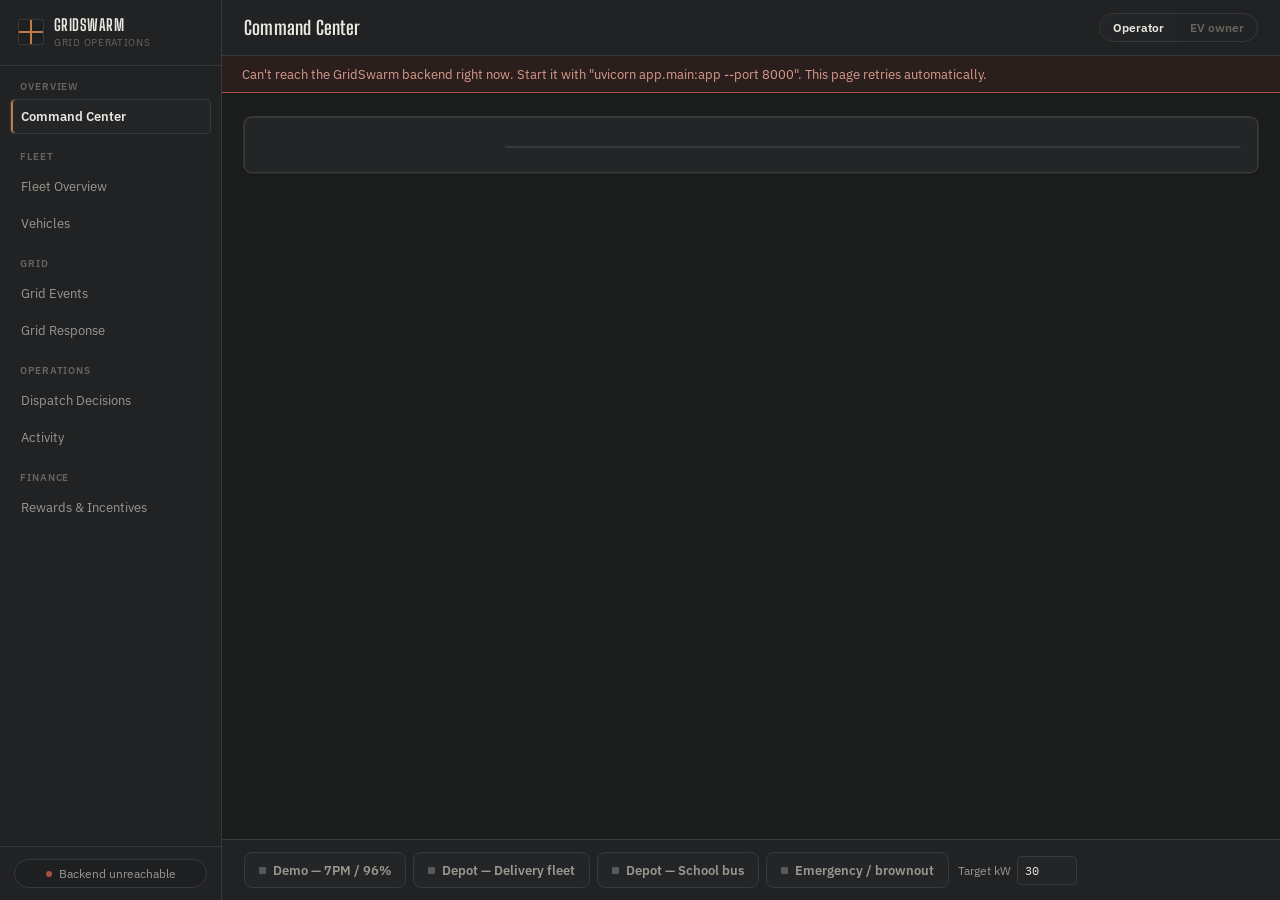
==== commit 009e1c09: "Cleaned Fleet landing pages" ====
--- a/frontend/index.html
+++ b/frontend/index.html
@@ -4,115 +4,122 @@
 <meta charset="UTF-8" />
 <meta name="viewport" content="width=device-width, initial-scale=1.0" />
 <title>GridSwarm — Grid Operations</title>
-<link rel="icon" href="data:image/svg+xml,%3Csvg xmlns='http://www.w3.org/2000/svg' viewBox='0 0 32 32'%3E%3Crect width='32' height='32' fill='%231b1c1c'/%3E%3Cpath d='M6 16h6M20 16h6M16 6v6M16 20v6' stroke='%23c07a48' stroke-width='2.5'/%3E%3C/svg%3E">
 <link rel="preconnect" href="https://fonts.googleapis.com">
 <link href="https://fonts.googleapis.com/css2?family=Big+Shoulders+Display:wght@500;600;700;800&family=IBM+Plex+Sans:wght@400;500;600&family=IBM+Plex+Mono:wght@400;500;600&display=swap" rel="stylesheet">
 <link rel="stylesheet" href="css/base.css">
 <link rel="stylesheet" href="css/layout.css">
 <link rel="stylesheet" href="css/components.css">
 <link rel="stylesheet" href="css/dashboard.css">
+<link rel="stylesheet" href="css/app.css">
 <link rel="stylesheet" href="css/responsive.css">
 </head>
 <body>
-
-<div class="drawer-scrim" id="drawerScrim"></div>
-
-<div class="app-shell">
+<div class="shell">
 
   <!-- ============ SIDEBAR ============ -->
   <aside class="sidebar" id="sidebar">
     <div class="sidebar-brand">
       <div class="mark"></div>
       <div>
-        <div class="name">GridSwarm</div>
-        <span class="tag">Grid Operations</span>
+        <div class="sidebar-name">GRIDSWARM</div>
+        <div class="sidebar-sub">Grid Operations</div>
       </div>
     </div>
-    <nav class="sidebar-nav" id="sidebarNav"></nav>
-    <div class="sidebar-footer" style="position:relative;">
-      <div class="sidebar-status">
-        <span class="status-dot" data-status-dot></span>
-        <span data-status-text>Checking…</span>
-      </div>
-      <div class="sidebar-zone">DEPOT-A</div>
-      <button class="sidebar-settings-btn" id="settingsBtn">⚙ Backend settings</button>
-      <div class="settings-pop" id="settingsPop">
-        <label for="apiBaseInput">Backend URL</label>
-        <input id="apiBaseInput" spellcheck="false"/>
-        <div class="text-meta">Advanced/developer setting — most users never need this.</div>
+
+    <nav class="sidebar-nav">
+      <div class="nav-group">
+        <div class="nav-group-label">Overview</div>
+        <a href="#command" class="nav-link" data-view="command">Command Center</a>
+      </div>
+      <div class="nav-group">
+        <div class="nav-group-label">Fleet</div>
+        <a href="#fleet-overview" class="nav-link" data-view="fleet-overview">Fleet Overview</a>
+        <a href="#fleet-vehicles" class="nav-link" data-view="fleet-vehicles">Vehicles</a>
+      </div>
+      <div class="nav-group">
+        <div class="nav-group-label">Grid</div>
+        <a href="#grid-events" class="nav-link" data-view="grid-events">Grid Events</a>
+        <a href="#grid-response" class="nav-link" data-view="grid-response">Grid Response</a>
+      </div>
+      <div class="nav-group">
+        <div class="nav-group-label">Operations</div>
+        <a href="#dispatch" class="nav-link" data-view="dispatch">Dispatch Decisions</a>
+        <a href="#activity" class="nav-link" data-view="activity">Activity</a>
+      </div>
+      <div class="nav-group">
+        <div class="nav-group-label">Finance</div>
+        <a href="#rewards" class="nav-link" data-view="rewards">Rewards &amp; Incentives</a>
+      </div>
+    </nav>
+
+    <div class="sidebar-foot">
+      <div class="status-pill">
+        <div id="statusDot" class="status-dot"></div>
+        <span id="statusText">Checking…</span>
       </div>
     </div>
   </aside>
-
+  <div class="sidebar-backdrop" id="sidebarBackdrop"></div>
+
+  <!-- ============ MAIN COLUMN ============ -->
   <div class="main-col">
 
-    <!-- ============ MOBILE TOPBAR ============ -->
-    <header class="topbar-mobile">
-      <button class="hamburger" id="hamburgerBtn">☰</button>
-      <div class="text-section-title" id="mobileViewTitle">Command Center</div>
-      <div class="status-pill" style="padding:5px 9px;">
-        <span class="status-dot" data-status-dot></span>
-        <span data-status-text style="font-size:10.5px;">…</span>
+    <header class="topbar">
+      <div class="topbar-left">
+        <button class="drawer-toggle" id="drawerToggle" aria-label="Toggle menu">☰</button>
+        <div class="topbar-title" id="topbarTitle">Command Center</div>
+      </div>
+      <div class="topbar-right">
+        <div class="mode-switch">
+          <a href="index.html" class="active">Operator</a>
+          <a href="owner.html">EV owner</a>
+        </div>
       </div>
     </header>
 
     <div id="errorBanner" class="error-banner"></div>
 
-    <main class="content" style="max-width:1400px;">
-
-      <!-- ======================================================= -->
-      <!-- COMMAND CENTER                                            -->
-      <!-- ======================================================= -->
-      <section class="view" id="view-command-center">
-        <div class="view-head">
-          <div>
-            <div class="text-page-title">Command Center</div>
-            <div class="text-body">Live grid state and GridSwarm's current response — one screen, no repeated numbers.</div>
-          </div>
-        </div>
-
-        <section class="card" id="ccHero">
-          <div class="card-body">
-            <div id="ccHeroEmpty" class="empty-state" style="display:none;"></div>
-            <div id="ccHeroContent">
-              <div class="hero-status-row" id="ccStatusRow"></div>
-              <div class="hero">
-                <div class="gauge-wrap">
-                  <div id="ccGauge"></div>
-                  <div class="num" id="ccGaugeAfter" style="font-size:12px;color:var(--ink-dim);text-align:center;"></div>
-                </div>
-                <div>
-                  <div class="hero-facts" id="ccFacts"></div>
-                  <div class="hero-updated" id="ccUpdated" style="margin-top:8px;"></div>
-                </div>
+    <main class="content">
+
+      <!-- ============ COMMAND CENTER ============ -->
+      <section class="view" data-view="command" id="view-command">
+        <section class="card">
+          <div class="card-body">
+            <div class="hero-status-row" id="heroStatusRow"></div>
+            <div class="hero">
+              <div class="gauge-wrap">
+                <div id="gauge"></div>
+                <div class="num" id="gaugeAfter" style="font-size:12px;color:var(--ink-dim);"></div>
               </div>
-            </div>
-          </div>
-        </section>
-
-        <section class="card">
-          <div class="card-head"><div class="card-title">GridSwarm's current decision</div></div>
-          <div class="card-body">
-            <div class="fleet-cards" id="ccDecisionCards" style="margin-bottom:var(--sp-4);"></div>
-            <div id="ccDecisionSummary"></div>
-            <div style="margin-top:10px;">
-              <a href="#dispatch" class="btn ghost sm" data-nav="dispatch">View full dispatch decision →</a>
-            </div>
-          </div>
-        </section>
-      </section>
-
-      <!-- ======================================================= -->
-      <!-- FLEET OVERVIEW                                            -->
-      <!-- ======================================================= -->
-      <section class="view" id="view-fleet">
-        <div class="view-head">
-          <div>
-            <div class="text-page-title">Fleet Overview</div>
-            <div class="text-body">Fleet health, the depot yard, and how flexibility is distributed across the fleet.</div>
-          </div>
-        </div>
-
+              <div>
+                <div class="hero-facts" id="heroFacts"></div>
+                <div class="hero-updated" id="heroUpdated" style="margin-top:8px;"></div>
+              </div>
+            </div>
+          </div>
+        </section>
+      </section>
+
+      <!-- ============ FLEET OVERVIEW ============ -->
+      <section class="view" data-view="fleet-overview" id="view-fleet-overview" hidden>
+        <section class="card">
+          <div class="card-head"><div class="card-title">Fleet overview</div></div>
+          <div class="card-body">
+            <div class="fleet-cards" id="fleetCards"></div>
+            <div style="margin-top:var(--sp-4);">
+              <div class="card-title" style="margin-bottom:8px;">Flexibility distribution</div>
+              <div id="flexChart"></div>
+            </div>
+            <div style="margin-top:var(--sp-4);">
+              <div class="card-title" style="margin-bottom:8px;">SOC distribution</div>
+              <div id="socChart"></div>
+            </div>
+          </div>
+        </section>
+      </section>
+
+      <!-- ============ FLEET / VEHICLES (depot yard) ============ -->
+      <section class="view" data-view="fleet-vehicles" id="view-fleet-vehicles" hidden>
         <section class="card">
           <div class="card-head">
             <div class="card-title">Depot yard <span class="count" id="yardCount"></span></div>
@@ -120,7 +127,7 @@
           <div class="yard-wrap" id="yardWrap">
             <svg class="yard" id="yardSvg" viewBox="0 0 900 460" preserveAspectRatio="xMidYMid meet"></svg>
             <div class="empty-state" id="emptyYard" style="position:absolute;inset:0;display:flex;align-items:center;justify-content:center;">
-              <div><div class="glyph">⌁</div><p>Run a scenario below to populate the yard. Each car is one EV; the bar along the top is the zone's transformer.</p></div>
+              <div><div class="glyph">⌁</div><p>Run a scenario below to populate the yard. Each car is one EV; the bar along the top is the zone's transformer. Click a vehicle for its profile.</p></div>
             </div>
           </div>
           <div class="legend">
@@ -131,123 +138,54 @@
             <div class="legend-item"><div class="legend-dot" style="background:var(--idle);"></div>No action</div>
           </div>
         </section>
-
-        <section class="card">
-          <div class="card-head"><div class="card-title">Fleet health</div></div>
-          <div class="card-body">
-            <div class="fleet-cards" id="fleetCards"></div>
-            <div style="margin-top:var(--sp-4);">
-              <div class="text-section-title" style="margin-bottom:8px;">Flexibility distribution</div>
-              <div id="flexChart"></div>
-            </div>
-            <div style="margin-top:var(--sp-4);">
-              <div class="text-section-title" style="margin-bottom:8px;">SOC distribution</div>
-              <div id="socChart"></div>
-            </div>
-          </div>
-        </section>
-      </section>
-
-      <!-- ======================================================= -->
-      <!-- VEHICLES                                                  -->
-      <!-- ======================================================= -->
-      <section class="view" id="view-vehicles">
-        <div class="view-head">
-          <div>
-            <div class="text-page-title">Vehicles</div>
-            <div class="text-body">Every EV in the current dispatch plan. Click a row to open its profile.</div>
-          </div>
-        </div>
-        <section class="card">
-          <div id="vehiclesEmpty" class="empty-state"></div>
-          <div style="max-height:640px;overflow-y:auto;">
-            <table class="vehicle-table" id="vehicleTable" style="display:none;">
-              <thead>
-                <tr>
-                  <th>EV</th><th>SOC</th><th>Required</th><th>Departure</th>
-                  <th>Category</th><th>Action</th><th>Power</th><th>Reward</th>
-                </tr>
-              </thead>
-              <tbody id="vehicleTableBody"></tbody>
-            </table>
-          </div>
-        </section>
-      </section>
-
-      <!-- ======================================================= -->
-      <!-- GRID RESPONSE                                             -->
-      <!-- ======================================================= -->
-      <section class="view" id="view-grid">
-        <div class="view-head">
-          <div>
-            <div class="text-page-title">Grid Response</div>
-            <div class="text-body">How the last grid constraint moved through GridSwarm's pipeline, and how well it performed.</div>
-          </div>
-        </div>
-
-        <section class="card">
-          <div class="card-head"><div class="card-title">Response story</div></div>
+      </section>
+
+      <!-- ============ GRID EVENTS ============ -->
+      <section class="view" data-view="grid-events" id="view-grid-events" hidden>
+        <section class="card">
+          <div class="card-body">
+            <div class="hero-status-row" id="gridStatusRow"></div>
+            <div class="hero-facts" id="gridFacts"></div>
+          </div>
+        </section>
+      </section>
+
+      <!-- ============ GRID RESPONSE ============ -->
+      <section class="view" data-view="grid-response" id="view-grid-response" hidden>
+        <section class="card">
+          <div class="card-head"><div class="card-title">GridSwarm response</div></div>
           <div class="card-body" style="padding:0;">
-            <div class="flow" id="gridFlow"></div>
-          </div>
-        </section>
-
-        <section class="card">
-          <div class="card-head"><div class="card-title">Response performance</div></div>
-          <div class="card-body">
-            <div class="fleet-cards" id="gridPerf"></div>
-          </div>
-        </section>
-      </section>
-
-      <!-- ======================================================= -->
-      <!-- DISPATCH                                                  -->
-      <!-- ======================================================= -->
-      <section class="view" id="view-dispatch">
-        <div class="view-head">
-          <div>
-            <div class="text-page-title">Dispatch Decisions</div>
-            <div class="text-body">Which EVs were selected, what action they were given, and why.</div>
-          </div>
-        </div>
+            <div class="flow" id="responseFlow"></div>
+          </div>
+        </section>
+      </section>
+
+      <!-- ============ DISPATCH DECISIONS ============ -->
+      <section class="view" data-view="dispatch" id="view-dispatch" hidden>
         <section class="card">
           <div class="card-head">
-            <div class="card-title">Decisions <span class="count" id="dispatchCount"></span></div>
-          </div>
-          <div class="filters" id="dispatchFilters" style="display:flex;gap:5px;padding:9px 16px;flex-wrap:wrap;border-bottom:1px solid var(--line);"></div>
-          <div id="dispatchList" style="max-height:640px;overflow-y:auto;"></div>
-        </section>
-      </section>
-
-      <!-- ======================================================= -->
-      <!-- ACTIVITY                                                  -->
-      <!-- ======================================================= -->
-      <section class="view" id="view-activity">
-        <div class="view-head">
-          <div>
-            <div class="text-page-title">Activity</div>
-            <div class="text-body">Timeline of GridSwarm events and actions run this session.</div>
-          </div>
-        </div>
-        <section class="card">
-          <div id="activityList" style="max-height:640px;overflow-y:auto;"></div>
-        </section>
-      </section>
-
-      <!-- ======================================================= -->
-      <!-- REWARDS                                                   -->
-      <!-- ======================================================= -->
-      <section class="view" id="view-rewards">
-        <div class="view-head">
-          <div>
-            <div class="text-page-title">Rewards &amp; Incentives</div>
-            <div class="text-body">What owners earned for the flexibility they gave up.</div>
-          </div>
-        </div>
-        <section class="card">
+            <div class="card-title">Dispatch decision <span class="count" id="decisionCount"></span></div>
+          </div>
+          <div class="filters" id="filters" style="display:flex;gap:5px;padding:9px 16px;flex-wrap:wrap;border-bottom:1px solid var(--line);"></div>
+          <div id="decisionList" style="max-height:640px;overflow-y:auto;"></div>
+        </section>
+      </section>
+
+      <!-- ============ ACTIVITY ============ -->
+      <section class="view" data-view="activity" id="view-activity" hidden>
+        <section class="card">
+          <div class="card-head"><div class="card-title">Activity timeline <span class="count">this session</span></div></div>
+          <div id="timelineList" style="max-height:640px;overflow-y:auto;"></div>
+        </section>
+      </section>
+
+      <!-- ============ REWARDS ============ -->
+      <section class="view" data-view="rewards" id="view-rewards" hidden>
+        <section class="card">
+          <div class="card-head"><div class="card-title">Rewards &amp; incentives</div></div>
           <div class="card-body">
             <div class="reward-grid" id="rewardGrid"></div>
-            <div class="text-section-title" style="margin:var(--sp-2) 0 4px;">Recent payouts</div>
+            <div class="card-title" style="margin:var(--sp-2) 0 4px;">Recent payouts</div>
             <div id="recentActivity"></div>
           </div>
         </section>
@@ -255,7 +193,6 @@
 
     </main>
 
-    <!-- ============ PERSISTENT SCENARIO CONTROLS ============ -->
     <footer class="controls">
       <div class="scenario-group">
         <button class="btn scenario-btn" data-scn="demo"><span class="swatch"></span>Demo — 7PM / 96%</button>
@@ -272,28 +209,35 @@
     </footer>
 
   </div>
-</div>
-
-<!-- ============ EV PROFILE (global slide-in, opened from any view) ============ -->
-<div class="ev-profile-scrim" id="evProfileScrim"></div>
-<aside class="ev-profile-panel" id="evProfilePanel">
-  <div class="ev-profile-head">
-    <div>
-      <div class="id" id="evProfileId">—</div>
-      <div id="evProfileBadge" style="margin-top:6px;"></div>
-    </div>
-    <button class="ev-profile-close" id="evProfileClose">✕</button>
-  </div>
-  <div class="ev-profile-body">
-    <div class="ev3d-stage" id="ev3dStage"></div>
-    <div class="ev-profile-grid" id="evProfileGrid"></div>
-    <div>
-      <div class="text-label" style="margin-bottom:6px;">Reason for decision</div>
-      <div class="ev-profile-reason" id="evProfileReason">—</div>
+
+  <!-- ============ EV PROFILE MODAL ============ -->
+  <div class="modal-overlay" id="evModalOverlay">
+    <div class="modal ev-modal" id="evModal">
+      <div class="inspector-head">
+        <div><div class="id" id="pId">—</div></div>
+        <button class="inspector-close" id="pClose">✕</button>
+      </div>
+      <div class="ev-modal-body">
+        <div class="veh3d-wrap" id="pVehicle3d"></div>
+        <div class="inspector-body" style="padding:0 0 14px;">
+          <div class="insp-row"><div class="k">Action</div><div class="v" id="pTag">—</div></div>
+          <div class="insp-row"><div class="k">SOC / required</div><div class="v num" id="pSoc">—</div></div>
+          <div class="insp-row"><div class="k">Departure in</div><div class="v num" id="pDeparture">—</div></div>
+          <div class="insp-row"><div class="k">Battery capacity</div><div class="v num" id="pBattery">—</div></div>
+          <div class="insp-row"><div class="k">Charging status</div><div class="v" id="pCharging">—</div></div>
+          <div class="insp-row"><div class="k">Maximum charge power</div><div class="v num" id="pMaxCharge">—</div></div>
+          <div class="insp-row"><div class="k">V2G capability</div><div class="v" id="pV2g">—</div></div>
+          <div class="insp-row"><div class="k">Flexibility category</div><div class="v num" id="pCategory">—</div></div>
+          <div class="insp-row"><div class="k">Power / reduction</div><div class="v num" id="pMag">—</div></div>
+          <div class="insp-row"><div class="k">Owner reward</div><div class="v num" id="pPayout">—</div></div>
+          <div class="insp-row"><div class="k">Reason</div><div class="insp-reason" id="pReason">—</div></div>
+        </div>
+      </div>
     </div>
   </div>
-</aside>
-
-<script type="module" src="js/main.js"></script>
+
+</div>
+
+<script type="module" src="js/app.js"></script>
 </body>
 </html>
--- a/frontend/css/base.css
+++ b/frontend/css/base.css
@@ -50,18 +50,6 @@
 .num{font-family:var(--font-mono);font-variant-numeric:tabular-nums;}
 .display{font-family:var(--font-display);}
 
-/* ---------------------------------------------------------------------
-   Type scale — every page/section/label in the app should reach for one
-   of these rather than a one-off font-size, so hierarchy stays consistent
-   as the dashboard grows across views.
-   --------------------------------------------------------------------- */
-.text-page-title{font-family:var(--font-display);font-weight:700;font-size:26px;letter-spacing:.01em;line-height:1.15;color:var(--ink);}
-.text-section-title{font-size:10.5px;font-weight:600;letter-spacing:.1em;text-transform:uppercase;color:var(--ink-dim);}
-.text-label{font-size:10px;font-weight:500;letter-spacing:.08em;text-transform:uppercase;color:var(--ink-faint);}
-.text-metric{font-family:var(--font-display);font-weight:700;letter-spacing:.005em;color:var(--ink);}
-.text-body{font-size:13px;line-height:1.5;color:var(--ink-dim);}
-.text-meta{font-size:11px;line-height:1.4;color:var(--ink-faint);}
-
 ::-webkit-scrollbar{width:8px;height:8px;}
 ::-webkit-scrollbar-track{background:transparent;}
 ::-webkit-scrollbar-thumb{background:var(--line);border-radius:4px;}
--- a/frontend/css/layout.css
+++ b/frontend/css/layout.css
@@ -47,84 +47,6 @@
 }
 .spacer{flex:1;}
 
-/* ==========================================================================
-   Operator app shell — persistent sidebar + view switcher.
-   Replaces the old single-page topbar layout on index.html; owner.html
-   keeps its own .owner-shell below, untouched.
-   ========================================================================== */
-
-.app-shell{display:grid;grid-template-columns:244px 1fr;min-height:100vh;}
-
-/* ---- sidebar (desktop) ---- */
-.sidebar{
-  background:var(--bg-2);border-right:1px solid var(--line);
-  display:flex;flex-direction:column;position:sticky;top:0;height:100vh;overflow-y:auto;
-}
-.sidebar-brand{display:flex;align-items:center;gap:11px;padding:18px 18px 16px;}
-.sidebar-brand .name{font-family:var(--font-display);font-weight:700;font-size:20px;line-height:1;}
-.sidebar-brand .tag{display:block;font-size:9.5px;color:var(--ink-faint);text-transform:uppercase;letter-spacing:.1em;margin-top:2px;}
-
-.sidebar-nav{flex:1;padding:6px 10px;}
-.nav-group{margin-bottom:14px;}
-.nav-group-title{padding:8px 10px 4px;font-size:9.5px;font-weight:600;letter-spacing:.1em;text-transform:uppercase;color:var(--ink-faint);}
-.nav-link{
-  display:flex;align-items:center;gap:9px;padding:8px 10px;border-radius:var(--radius);
-  font-size:13px;color:var(--ink-dim);cursor:pointer;border-left:2px solid transparent;
-}
-.nav-link:hover{background:var(--panel-2);color:var(--ink);}
-.nav-link.active{background:var(--panel);color:var(--ink);border-left-color:var(--copper);font-weight:600;}
-.nav-link .ic{width:14px;text-align:center;flex:none;color:var(--ink-faint);font-family:var(--font-mono);font-size:12px;}
-.nav-link.active .ic{color:var(--copper);}
-
-.sidebar-footer{border-top:1px solid var(--line);padding:12px 14px;display:flex;flex-direction:column;gap:8px;}
-.sidebar-status{display:flex;align-items:center;gap:7px;font-size:11px;color:var(--ink-dim);font-weight:600;letter-spacing:.03em;}
-.sidebar-zone{font-size:10.5px;color:var(--ink-faint);font-family:var(--font-mono);letter-spacing:.04em;}
-.sidebar-settings-btn{
-  background:none;border:1px solid var(--line);color:var(--ink-faint);border-radius:var(--radius);
-  padding:5px 8px;font-size:10.5px;cursor:pointer;text-align:left;
-}
-.sidebar-settings-btn:hover{color:var(--ink-dim);border-color:var(--ink-faint);}
-
-/* ---- mobile topbar + drawer ---- */
-.topbar-mobile{
-  display:none;align-items:center;justify-content:space-between;gap:10px;
-  padding:13px 16px;border-bottom:1px solid var(--line);background:var(--bg-2);
-  position:sticky;top:0;z-index:25;
-}
-.hamburger{background:none;border:1px solid var(--line);border-radius:var(--radius);color:var(--ink-dim);
-  padding:7px 10px;font-size:14px;cursor:pointer;}
-.drawer-scrim{display:none;position:fixed;inset:0;background:rgba(0,0,0,.5);z-index:39;}
-.drawer-scrim.show{display:block;}
-
-.main-col{display:flex;flex-direction:column;min-height:100vh;min-width:0;}
-.view{display:none;flex-direction:column;gap:var(--sp-5);}
-.view.active{display:flex;}
-
-.view-head{display:flex;align-items:baseline;justify-content:space-between;flex-wrap:wrap;gap:8px;}
-.view-head .text-body{margin-top:2px;}
-
-/* ---- settings popover ---- */
-.settings-pop{
-  position:absolute;bottom:52px;left:10px;width:210px;background:var(--panel);border:1px solid var(--line);
-  border-radius:var(--radius-lg);box-shadow:0 8px 24px rgba(0,0,0,.4);padding:12px;display:none;z-index:50;
-}
-.settings-pop.show{display:block;}
-.settings-pop label{font-size:10px;color:var(--ink-faint);text-transform:uppercase;letter-spacing:.06em;display:block;margin-bottom:5px;}
-.settings-pop input{
-  width:100%;background:var(--panel-2);border:1px solid var(--line);border-radius:var(--radius);color:var(--ink);
-  font-family:var(--font-mono);font-size:11px;padding:6px 8px;margin-bottom:8px;
-}
-
-@media (max-width: 900px){
-  .app-shell{grid-template-columns:1fr;}
-  .sidebar{
-    position:fixed;left:0;top:0;bottom:0;width:246px;z-index:40;
-    transform:translateX(-100%);transition:transform .2s ease;
-  }
-  .sidebar.open{transform:translateX(0);}
-  .topbar-mobile{display:flex;}
-}
-
 /* ---- owner shell (mobile-first, centered phone-width column) ---- */
 .owner-shell{max-width:460px;margin:0 auto;padding:0 0 40px;min-height:100vh;background:var(--bg);}
 .owner-shell main.content{padding:var(--sp-4);gap:var(--sp-4);max-width:none;}
--- a/frontend/css/components.css
+++ b/frontend/css/components.css
@@ -110,13 +110,8 @@
 /* ---- bar chart (svg, no lib) ---- */
 .bar-chart .bar-row{display:flex;align-items:center;gap:8px;padding:5px 0;}
 .bar-chart .bar-label{width:78px;flex:none;font-size:11px;color:var(--ink-dim);}
-.bar-chart .bar-track{display:block;flex:1;height:8px;background:var(--line-soft);border-radius:2px;overflow:hidden;}
-/* .bar-fill must be display:block (or inline-block) — as a plain inline
-   <span> nested inside another non-flex <span>, width/height never apply
-   at all per CSS spec, which was the root cause of "empty" bars: the
-   inline style set the width correctly, the browser just ignored it. */
-.bar-chart .bar-fill{display:block;height:100%;min-width:0;border-radius:2px;transition:width .25s ease;}
-.bar-chart .bar-fill.zero{min-width:2px;background:var(--line) !important;}
+.bar-chart .bar-track{display:flex;flex:1;height:8px;background:var(--line-soft);border-radius:2px;overflow:hidden;}
+.bar-chart .bar-fill{display:block;height:100%;border-radius:2px;min-width:0;transition:width .2s ease;}
 .bar-chart .bar-amt{width:44px;flex:none;text-align:right;font-family:var(--font-mono);font-size:11px;color:var(--ink-dim);}
 
 /* ---- empty / loading / error states ---- */
@@ -160,65 +155,6 @@
 .timeline-row .desc b{color:var(--ink);}
 .timeline-row .result{text-align:right;font-family:var(--font-mono);font-size:11.5px;}
 
-/* ---- EV profile drawer (opened from Dispatch or Vehicles list) ---- */
-.ev-profile-scrim{display:none;position:fixed;inset:0;background:rgba(0,0,0,.55);z-index:59;}
-.ev-profile-scrim.show{display:block;}
-.ev-profile-panel{
-  position:fixed;top:0;right:0;bottom:0;width:380px;max-width:92vw;background:var(--panel);
-  border-left:1px solid var(--line);z-index:60;display:flex;flex-direction:column;
-  transform:translateX(100%);transition:transform .2s ease;box-shadow:-8px 0 28px rgba(0,0,0,.35);
-}
-.ev-profile-panel.open{transform:translateX(0);}
-.ev-profile-head{padding:16px 18px 12px;border-bottom:1px solid var(--line);display:flex;justify-content:space-between;align-items:flex-start;flex:none;}
-.ev-profile-head .id{font-family:var(--font-display);font-size:28px;font-weight:700;line-height:1;}
-.ev-profile-close{background:none;border:none;color:var(--ink-faint);cursor:pointer;font-size:17px;padding:2px 4px;}
-.ev-profile-close:hover{color:var(--ink);}
-.ev-profile-body{padding:16px 18px 24px;overflow-y:auto;display:flex;flex-direction:column;gap:16px;}
-.ev-profile-grid{display:grid;grid-template-columns:1fr 1fr;gap:12px 16px;}
-.ev-profile-field .k{font-size:10px;text-transform:uppercase;letter-spacing:.07em;color:var(--ink-faint);margin-bottom:3px;}
-.ev-profile-field .v{font-size:13.5px;color:var(--ink);}
-.ev-profile-field .v.num{font-family:var(--font-mono);}
-.ev-profile-reason{font-size:12.5px;line-height:1.55;color:var(--ink-dim);background:var(--panel-2);
-  border:1px solid var(--line-soft);border-radius:var(--radius);padding:10px 12px;}
-
-/* ---- lightweight CSS-3D vehicle visual ----
-   Pure CSS transforms — no 3D library. Zero extra network dependency,
-   always renders (no async model load to fail), and reads as a technical
-   blueprint diagram rather than a game asset, matching the rest of the
-   control-room aesthetic. Falls back to a flat schematic (see
-   .ev3d-fallback) if the browser lacks 3D transform support. */
-.ev3d-stage{
-  height:172px;border-radius:var(--radius-lg);border:1px solid var(--line);
-  background:var(--asphalt);background-image:radial-gradient(circle at 1px 1px, rgba(255,255,255,.03) 1px, transparent 0);
-  background-size:18px 18px;display:flex;align-items:center;justify-content:center;overflow:hidden;perspective:900px;
-}
-.ev3d-car{
-  position:relative;width:128px;height:56px;transform-style:preserve-3d;
-  transform:rotateX(-20deg) rotateY(-34deg);
-  animation:ev3d-spin 16s linear infinite;
-}
-@keyframes ev3d-spin{
-  0%{transform:rotateX(-20deg) rotateY(-34deg);}
-  50%{transform:rotateX(-20deg) rotateY(34deg);}
-  100%{transform:rotateX(-20deg) rotateY(-34deg);}
-}
-.ev3d-face{position:absolute;border:1.4px solid var(--ev3d-color, var(--copper));background:rgba(192,122,72,.06);}
-.ev3d-face.top{width:128px;height:52px;transform:rotateX(90deg) translateZ(14px);border-radius:6px;}
-.ev3d-face.bottom{width:128px;height:52px;transform:rotateX(90deg) translateZ(-14px);opacity:.35;border-radius:6px;}
-.ev3d-face.front{width:128px;height:28px;transform:rotateX(0deg) translateZ(26px) translateY(12px);border-radius:3px;}
-.ev3d-face.back{width:128px;height:28px;transform:rotateX(0deg) translateZ(-26px) translateY(12px) rotateY(180deg);opacity:.7;}
-.ev3d-face.left{width:52px;height:28px;transform:rotateY(-90deg) translateZ(64px) translateY(12px);border-radius:3px;}
-.ev3d-face.right{width:52px;height:28px;transform:rotateY(90deg) translateZ(64px) translateY(12px);border-radius:3px;}
-.ev3d-port{
-  position:absolute;width:8px;height:8px;border-radius:50%;background:var(--ev3d-color, var(--copper));
-  transform:translateZ(27px) translate(-4px,26px);box-shadow:0 0 6px var(--ev3d-color, var(--copper));
-}
-.ev3d-car.active .ev3d-port{animation:portpulse 1.3s ease-in-out infinite;}
-.ev3d-label{position:absolute;bottom:8px;left:0;right:0;text-align:center;font-family:var(--font-mono);
-  font-size:9.5px;color:var(--ink-faint);letter-spacing:.05em;}
-.ev3d-fallback{display:flex;flex-direction:column;align-items:center;gap:6px;color:var(--ink-faint);}
-.ev3d-fallback svg{opacity:.8;}
-
 /* ---- misc ---- */
 .divider{height:1px;background:var(--line);border:none;margin:0;}
 .chip{
--- a/frontend/css/dashboard.css
+++ b/frontend/css/dashboard.css
@@ -45,13 +45,6 @@
 .busbar-label{font-family:var(--font-display);font-size:12px;font-weight:700;fill:var(--ink-dim);
   letter-spacing:.06em;text-transform:uppercase;}
 
-.inspector{
-  position:absolute;top:0;right:0;bottom:0;width:250px;
-  background:var(--panel);border-left:1px solid var(--line);
-  transform:translateX(100%);transition:transform .18s ease;
-  display:flex;flex-direction:column;z-index:5;
-}
-.inspector.open{transform:translateX(0);}
 .inspector-head{padding:14px 16px 10px;border-bottom:1px solid var(--line);display:flex;justify-content:space-between;align-items:flex-start;}
 .inspector-head .id{font-family:var(--font-display);font-size:26px;font-weight:700;line-height:1;}
 .inspector-close{background:none;border:none;color:var(--ink-faint);cursor:pointer;font-size:16px;line-height:1;padding:2px 4px;}
@@ -88,7 +81,6 @@
   .hero{grid-template-columns:1fr;}
 }
 @media (max-width: 640px){
-  .inspector{width:100%;}
   header.topbar{flex-direction:column;align-items:flex-start;gap:10px;}
   .topbar-right{width:100%;justify-content:flex-start;}
 }
--- a/frontend/css/app.css
+++ b/frontend/css/app.css
@@ -0,0 +1,129 @@
+/* ==========================================================================
+   app.css — sidebar navigation, view switching, EV profile modal,
+   and the CSS-3D vehicle visualization. Reuses tokens from base.css and
+   component classes from components.css; no new color palette introduced.
+   ========================================================================== */
+
+/* ---- sidebar ---- */
+.sidebar{
+  position:fixed;top:0;left:0;bottom:0;width:222px;z-index:40;
+  background:var(--bg-2);border-right:1px solid var(--line);
+  display:flex;flex-direction:column;
+}
+.sidebar-brand{display:flex;align-items:center;gap:10px;padding:16px 18px;border-bottom:1px solid var(--line);flex:none;}
+.sidebar-brand .mark{
+  width:26px;height:26px;flex:none;border-radius:2px;
+  background:
+    linear-gradient(180deg, transparent 46%, var(--copper) 46%, var(--copper) 54%, transparent 54%),
+    linear-gradient(90deg, transparent 46%, var(--copper) 46%, var(--copper) 54%, transparent 54%),
+    var(--panel-2);
+  border:1px solid var(--line);
+}
+.sidebar-name{font-family:var(--font-display);font-weight:700;font-size:16px;letter-spacing:.03em;line-height:1.1;}
+.sidebar-sub{font-size:10px;color:var(--ink-faint);text-transform:uppercase;letter-spacing:.07em;margin-top:2px;}
+
+.sidebar-nav{flex:1;overflow-y:auto;padding:14px 10px;}
+.nav-group{margin-bottom:16px;}
+.nav-group-label{
+  font-size:10px;text-transform:uppercase;letter-spacing:.09em;color:var(--ink-faint);
+  padding:0 10px;margin-bottom:6px;font-weight:600;
+}
+.nav-link{
+  display:block;padding:8px 10px;border-radius:var(--radius);font-size:13px;color:var(--ink-dim);
+  margin-bottom:2px;border:1px solid transparent;
+}
+.nav-link:hover{color:var(--ink);background:var(--panel);}
+.nav-link.active{color:var(--ink);background:var(--panel);border-color:var(--line);font-weight:600;box-shadow:inset 2px 0 0 var(--copper);}
+
+.sidebar-foot{padding:12px 14px;border-top:1px solid var(--line);flex:none;}
+.sidebar-foot .status-pill{width:100%;justify-content:center;}
+
+.sidebar-backdrop{display:none;}
+
+/* ---- main column offset by fixed sidebar ---- */
+.main-col{margin-left:222px;min-height:100vh;display:flex;flex-direction:column;}
+.topbar-left{display:flex;align-items:center;gap:12px;}
+.topbar-title{font-family:var(--font-display);font-weight:700;font-size:19px;letter-spacing:.01em;}
+.drawer-toggle{
+  display:none;background:none;border:1px solid var(--line);border-radius:var(--radius);
+  color:var(--ink-dim);font-size:15px;padding:5px 9px;cursor:pointer;
+}
+
+/* ---- view switching ---- */
+.view[hidden]{display:none !important;}
+
+/* ---- EV profile modal ---- */
+.modal-overlay{
+  position:fixed;inset:0;background:rgba(10,10,10,.6);display:none;
+  align-items:center;justify-content:center;z-index:100;padding:20px;
+}
+.modal-overlay.open{display:flex;}
+.modal{
+  background:var(--panel);border:1px solid var(--line);border-radius:var(--radius-lg);
+  width:100%;max-width:460px;max-height:90vh;overflow-y:auto;
+  box-shadow:0 16px 48px rgba(0,0,0,.5);
+}
+.ev-modal-body{padding:0 16px 4px;}
+
+/* ---- CSS-3D vehicle visualization ---- */
+.veh3d-wrap{
+  display:flex;align-items:center;justify-content:center;
+  padding:20px 0 6px;background:var(--panel-2);border-bottom:1px solid var(--line);
+}
+.veh3d{width:150px;height:120px;perspective:480px;}
+.veh3d-stage{
+  position:relative;width:100%;height:100%;transform-style:preserve-3d;
+  animation:veh3d-spin 10s linear infinite;
+  transform:rotateX(-18deg);
+}
+@keyframes veh3d-spin{
+  from{transform:rotateX(-18deg) rotateY(0deg);}
+  to{transform:rotateX(-18deg) rotateY(360deg);}
+}
+.veh3d-body,.veh3d-cabin{position:absolute;transform-style:preserve-3d;left:50%;top:50%;}
+.veh3d-body{width:96px;height:34px;margin:-17px 0 0 -48px;transform:translateZ(0) translateY(14px);}
+.veh3d-cabin{width:52px;height:26px;margin:-13px 0 0 -26px;transform:translateY(-14px) translateX(4px);}
+.veh3d-body .face,.veh3d-cabin .face{
+  position:absolute;inset:0;background:var(--veh-color, var(--copper));
+  border:1px solid rgba(0,0,0,.35);opacity:.92;
+}
+.veh3d-body .face.front{transform:rotateY(0deg) translateZ(21px);}
+.veh3d-body .face.back{transform:rotateY(180deg) translateZ(21px);}
+.veh3d-body .face.left{width:42px;transform:rotateY(-90deg) translateZ(48px);left:27px;}
+.veh3d-body .face.right{width:42px;transform:rotateY(90deg) translateZ(48px);left:27px;}
+.veh3d-body .face.top{height:42px;transform:rotateX(90deg) translateZ(17px);top:-4px;filter:brightness(1.18);}
+.veh3d-body .face.bottom{height:42px;transform:rotateX(-90deg) translateZ(17px);top:-4px;filter:brightness(.6);}
+.veh3d-cabin .face.front{transform:rotateY(0deg) translateZ(13px);}
+.veh3d-cabin .face.back{transform:rotateY(180deg) translateZ(13px);}
+.veh3d-cabin .face.left{width:26px;transform:rotateY(-90deg) translateZ(26px);left:13px;}
+.veh3d-cabin .face.right{width:26px;transform:rotateY(90deg) translateZ(26px);left:13px;}
+.veh3d-cabin .face.top{height:26px;transform:rotateX(90deg) translateZ(13px);top:0;filter:brightness(1.3);}
+.veh3d-wheel{
+  position:absolute;width:12px;height:12px;border-radius:50%;background:#101011;
+  border:1px solid #000;top:50%;left:50%;transform-style:preserve-3d;
+}
+.veh3d-wheel.fl{transform:translate3d(-34px,10px,26px);}
+.veh3d-wheel.fr{transform:translate3d(-34px,10px,-26px);}
+.veh3d-wheel.bl{transform:translate3d(28px,10px,26px);}
+.veh3d-wheel.br{transform:translate3d(28px,10px,-26px);}
+.veh3d-fallback{
+  padding:14px;color:var(--ink-faint);font-size:11.5px;text-align:center;
+}
+
+@media (prefers-reduced-motion: reduce){
+  .veh3d-stage{animation:none;}
+}
+
+/* ---- responsive: collapsible drawer sidebar ---- */
+@media (max-width: 880px){
+  .sidebar{
+    transform:translateX(-100%);transition:transform .18s ease;box-shadow:0 0 0 rgba(0,0,0,0);
+  }
+  .sidebar.open{transform:translateX(0);box-shadow:6px 0 24px rgba(0,0,0,.4);}
+  .main-col{margin-left:0;}
+  .drawer-toggle{display:inline-flex;align-items:center;justify-content:center;}
+  .sidebar-backdrop{
+    display:none;position:fixed;inset:0;background:rgba(0,0,0,.5);z-index:35;
+  }
+  .sidebar-backdrop.show{display:block;}
+}
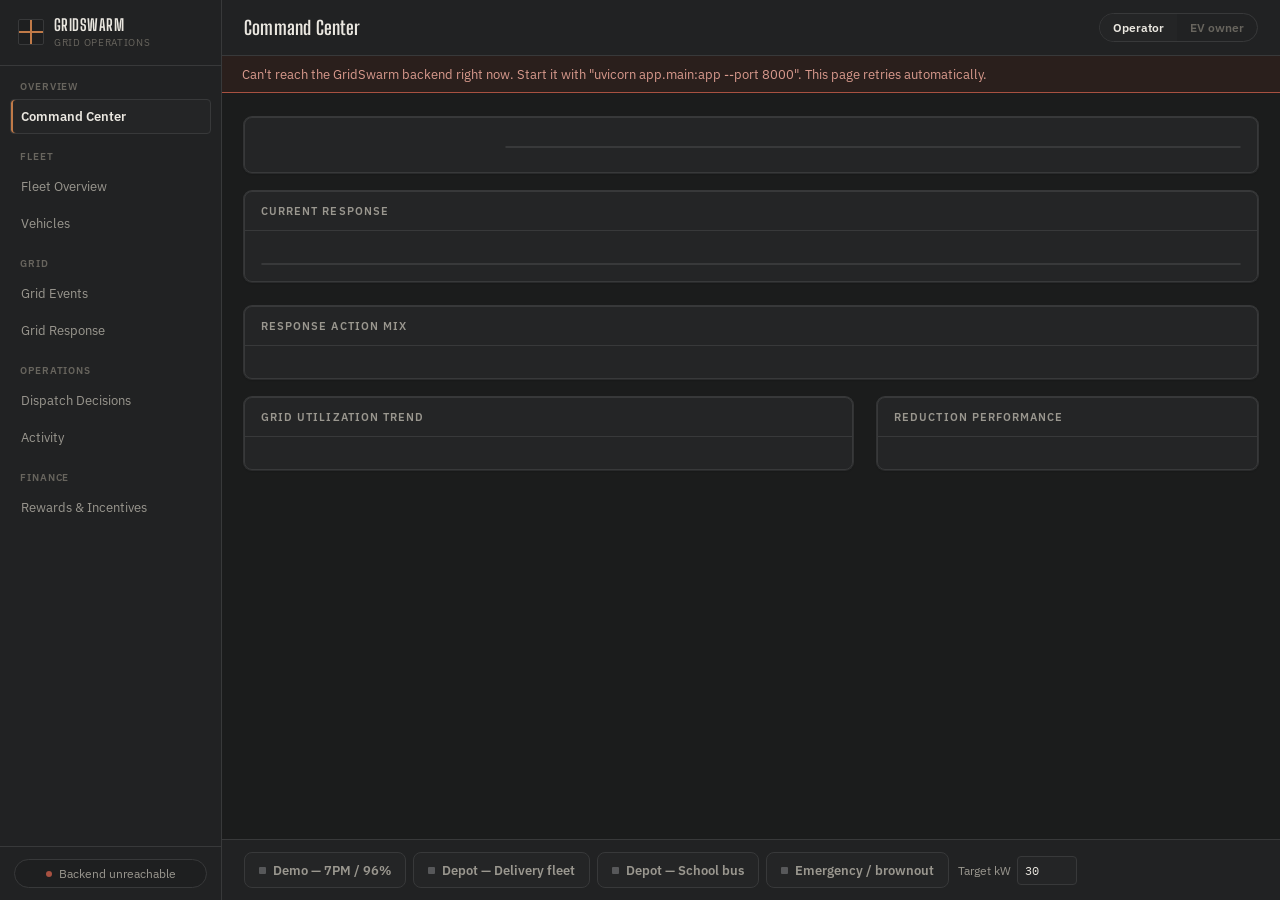
==== commit 86efa919: "Updated command center" ====
--- a/frontend/index.html
+++ b/frontend/index.html
@@ -98,6 +98,36 @@
             </div>
           </div>
         </section>
+
+        <section class="card command-current-response">
+          <div class="card-head"><div class="card-title">Current response</div></div>
+          <div class="card-body">
+            <div class="response-sentence" id="responseSentence"></div>
+            <div class="fleet-cards" id="responseStats" style="margin-top:var(--sp-4);"></div>
+          </div>
+        </section>
+
+        <section class="card command-actionmix">
+          <div class="card-head"><div class="card-title">Response action mix</div></div>
+          <div class="card-body">
+            <div id="actionMixChart"></div>
+          </div>
+        </section>
+
+        <div class="grid-2col command-trend-row">
+          <section class="card">
+            <div class="card-head"><div class="card-title">Grid utilization trend</div></div>
+            <div class="card-body">
+              <div id="utilTrendChart"></div>
+            </div>
+          </section>
+          <section class="card">
+            <div class="card-head"><div class="card-title">Reduction performance</div></div>
+            <div class="card-body">
+              <div id="reductionTrendChart"></div>
+            </div>
+          </section>
+        </div>
       </section>
 
       <!-- ============ FLEET OVERVIEW ============ -->
@@ -185,7 +215,14 @@
           <div class="card-head"><div class="card-title">Rewards &amp; incentives</div></div>
           <div class="card-body">
             <div class="reward-grid" id="rewardGrid"></div>
-            <div class="card-title" style="margin:var(--sp-2) 0 4px;">Recent payouts</div>
+
+            <div class="card-title" style="margin:var(--sp-4) 0 8px;">Reward by action</div>
+            <div id="rewardByActionChart"></div>
+
+            <div class="card-title" style="margin:var(--sp-4) 0 8px;">Participation by action</div>
+            <div id="participationByActionChart"></div>
+
+            <div class="card-title" style="margin:var(--sp-4) 0 4px;">Recent payouts</div>
             <div id="recentActivity"></div>
           </div>
         </section>
--- a/frontend/css/components.css
+++ b/frontend/css/components.css
@@ -33,6 +33,20 @@
   font-weight:600;text-transform:uppercase;letter-spacing:.05em;border:1px solid transparent;
 }
 .badge.outline{background:transparent;}
+
+/* ---- action indicator (Dispatch list + EV profile) ----
+   Deliberately NOT a badge: no fill, no border, no pill shape. Just a
+   small square dot in the action's semantic colour followed by plain
+   uppercase text, so a list of 8+ decisions reads as an operations log
+   rather than a row of coloured alert chips. Colour semantics unchanged
+   (discharge=copper, pause/reduce=verdigris, solar=brass, protected=sage,
+   no_action=neutral) — only the visual weight is reduced. */
+.action-tag{
+  display:inline-flex;align-items:center;gap:6px;font-size:11px;font-weight:600;
+  letter-spacing:.05em;text-transform:uppercase;color:var(--action-color, var(--ink-dim));
+  white-space:nowrap;line-height:1.3;
+}
+.action-tag-dot{width:6px;height:6px;border-radius:1px;background:var(--action-color, var(--ink-dim));flex:none;}
 
 /* ---- buttons ---- */
 .btn{
@@ -85,18 +99,30 @@
 
 /* ---- explainability list ---- */
 .decision-row{
-  display:grid;grid-template-columns:64px 1fr auto;gap:var(--sp-3);align-items:center;
+  display:grid;grid-template-columns:136px 1fr auto;grid-template-areas:"id body result";
+  gap:var(--sp-3);align-items:center;
   padding:var(--sp-3) var(--sp-4);border-bottom:1px solid var(--line-soft);cursor:pointer;
+  border-left:2px solid var(--row-accent, transparent);
 }
 .decision-row:hover{background:var(--bg-2);}
 .decision-row:last-child{border-bottom:none;}
+.decision-idcol{grid-area:id;display:flex;flex-direction:column;gap:4px;min-width:0;}
+.decision-body{grid-area:body;min-width:0;}
 .decision-row .ev-id{font-family:var(--font-mono);font-weight:600;font-size:12.5px;}
-.decision-row .meta{display:flex;flex-wrap:wrap;gap:4px 10px;font-size:11px;color:var(--ink-dim);margin-top:4px;}
+.decision-row .meta{display:flex;flex-wrap:wrap;gap:4px 10px;font-size:11px;color:var(--ink-dim);}
 .decision-row .meta b{color:var(--ink);font-weight:600;}
 .decision-row .reason{font-size:11.5px;color:var(--ink-faint);margin-top:4px;line-height:1.4;}
-.decision-row .result{text-align:right;}
+.decision-row .result{grid-area:result;text-align:right;}
 .decision-row .result .kw{font-family:var(--font-mono);font-size:13px;}
 .decision-row .result .inr{font-family:var(--font-mono);font-size:11.5px;color:var(--sage);}
+
+@media (max-width: 560px){
+  .decision-row{
+    grid-template-columns:1fr auto;
+    grid-template-areas:"id result" "body body";
+    row-gap:6px;
+  }
+}
 
 /* ---- stat cell ---- */
 .stat{padding:var(--sp-3) var(--sp-4);}
@@ -112,6 +138,7 @@
 .bar-chart .bar-label{width:78px;flex:none;font-size:11px;color:var(--ink-dim);}
 .bar-chart .bar-track{display:flex;flex:1;height:8px;background:var(--line-soft);border-radius:2px;overflow:hidden;}
 .bar-chart .bar-fill{display:block;height:100%;border-radius:2px;min-width:0;transition:width .2s ease;}
+.bar-chart .bar-fill.zero{min-width:2px;background:var(--line) !important;}
 .bar-chart .bar-amt{width:44px;flex:none;text-align:right;font-family:var(--font-mono);font-size:11px;color:var(--ink-dim);}
 
 /* ---- empty / loading / error states ---- */
--- a/frontend/css/dashboard.css
+++ b/frontend/css/dashboard.css
@@ -1,6 +1,34 @@
 /* ==========================================================================
    Operator dashboard — B2B grid-ops view
    ========================================================================== */
+
+/* ---- Command Center layout (surgical width/spacing adjustments only) ----
+   `.content`'s max-width lives in layout.css and is shared by every view
+   (Fleet, Dispatch, Activity, Rewards, etc). We don't want to change that
+   globally, so this rule only widens `.content` while the Command Center
+   view is the one actually shown (no [hidden] attribute on it). The `:has()`
+   selector's specificity beats the plain `.content` rule regardless of
+   stylesheet order, so no other view or the sidebar/shell is affected. */
+.content:has(#view-command:not([hidden])){
+  max-width: 1600px;
+}
+
+/* Comfortable breathing room between "Current response" and the
+   action-mix / trend group below it, without touching the normal gap
+   used between every other pair of Command Center sections. */
+.command-actionmix{margin-top:var(--sp-5);}
+
+/* Extra breathing room before "Current response", on top of the base
+   `.content` gap (defined in layout.css and shared by every view), so
+   Current Grid State and Current Response read as clearly separate
+   sections. Scoped to this Command Center-only class — no other
+   section's spacing, and no other view's `.content` gap, is touched. */
+.command-current-response{margin-top:18px;}
+
+/* Extra breathing room before the trend-chart row, on top of the same
+   base `.content` gap, so Response Action Mix and the two trend charts
+   read as clearly separate sections. Scoped the same way. */
+.command-trend-row{margin-top:18px;}
 
 /* ---- hero ---- */
 .hero{display:grid;grid-template-columns:220px 1fr;gap:var(--sp-5);align-items:center;}
@@ -19,6 +47,21 @@
 .badge.solar_align{background:rgba(181,147,79,.14);color:var(--brass);border-color:var(--brass);}
 .badge.no_action{background:rgba(87,88,90,.2);color:var(--ink-dim);border-color:var(--idle);}
 .hero-updated{font-size:11px;color:var(--ink-faint);}
+
+/* ---- Current Response (Command Center) ---- */
+.response-sentence{font-size:14px;color:var(--ink);line-height:1.55;}
+
+/* Action-mix chart needs a touch more room than the default
+   .bar-label/.bar-amt (78px/44px) for labels like "Discharge (V2G)" and
+   "18.5 kW · 4 EVs". Scoped to this one container ID so Fleet Overview's
+   flex/SOC charts and the Rewards charts — which share the same
+   .bar-chart markup — are unaffected. */
+#actionMixChart .bar-label{width:118px;}
+#actionMixChart .bar-amt{width:112px;}
+
+/* ---- line chart axis text (SVG <text>, needs explicit font since it
+   doesn't inherit body typography) ---- */
+.linechart-axis{font-family:var(--font-mono);font-size:9px;fill:var(--ink-faint);}
 
 /* ---- yard visualization ---- */
 .yard-wrap{position:relative;height:420px;min-height:0;overflow:hidden;background:var(--asphalt);
@@ -67,6 +110,16 @@
 .reward-grid{display:grid;grid-template-columns:1fr 1fr;gap:1px;background:var(--line);border:1px solid var(--line);border-radius:var(--radius-lg);overflow:hidden;margin-bottom:var(--sp-3);}
 .reward-grid .stat{background:var(--panel);}
 
+/* Reward-by-action / participation-by-action charts need more room than
+   the default .bar-label/.bar-amt (78px/44px) for labels like "Discharge
+   (V2G)" and currency amounts like "₹27.00". Scoped to these two
+   container IDs only so Fleet Overview's flex/SOC charts — which share
+   the same .bar-chart markup — keep their existing 78px/44px columns. */
+#rewardByActionChart .bar-label,
+#participationByActionChart .bar-label{width:128px;}
+#rewardByActionChart .bar-amt,
+#participationByActionChart .bar-amt{width:64px;}
+
 /* ---- scenario controls ---- */
 .scenario-group{display:flex;gap:7px;flex-wrap:wrap;}
 .kw-input{display:flex;align-items:center;gap:6px;font-size:11.5px;color:var(--ink-dim);}
--- a/frontend/css/app.css
+++ b/frontend/css/app.css
@@ -65,53 +65,111 @@
 }
 .ev-modal-body{padding:0 16px 4px;}
 
-/* ---- CSS-3D vehicle visualization ---- */
+/* ---- CSS-3D vehicle visualization ----
+   A technical EV silhouette (not a specific make/model), built from two
+   stacked "boxes" — body and cabin — each assembled from named faces:
+   two long side panels, a front cap, a rear cap, a roof, and (body only)
+   a floor. Wheels are two-layer discs (tire + inset hub, offset in Z) so
+   they read as cylinders rather than flat circles. Slow single-axis (Y)
+   rotation, same as before — only the model itself is more complete now. */
 .veh3d-wrap{
   display:flex;align-items:center;justify-content:center;
-  padding:20px 0 6px;background:var(--panel-2);border-bottom:1px solid var(--line);
+  padding:22px 0 8px;background:var(--panel-2);border-bottom:1px solid var(--line);
 }
-.veh3d{width:150px;height:120px;perspective:480px;}
+.veh3d{position:relative;width:206px;height:156px;perspective:560px;}
 .veh3d-stage{
-  position:relative;width:100%;height:100%;transform-style:preserve-3d;
-  animation:veh3d-spin 10s linear infinite;
-  transform:rotateX(-18deg);
+  position:absolute;inset:0;transform-style:preserve-3d;
+  animation:veh3d-spin 12s linear infinite;
+  transform:rotateX(-16deg);
 }
 @keyframes veh3d-spin{
-  from{transform:rotateX(-18deg) rotateY(0deg);}
-  to{transform:rotateX(-18deg) rotateY(360deg);}
+  from{transform:rotateX(-16deg) rotateY(0deg);}
+  to{transform:rotateX(-16deg) rotateY(360deg);}
 }
+
+/* -- body & cabin groups -- */
 .veh3d-body,.veh3d-cabin{position:absolute;transform-style:preserve-3d;left:50%;top:50%;}
-.veh3d-body{width:96px;height:34px;margin:-17px 0 0 -48px;transform:translateZ(0) translateY(14px);}
-.veh3d-cabin{width:52px;height:26px;margin:-13px 0 0 -26px;transform:translateY(-14px) translateX(4px);}
+.veh3d-body{width:112px;height:40px;margin:-20px 0 0 -56px;transform:translateY(16px);}
+.veh3d-cabin{width:60px;height:30px;margin:-15px 0 0 -30px;transform:translate3d(5px,-16px,0);}
+
 .veh3d-body .face,.veh3d-cabin .face{
   position:absolute;inset:0;background:var(--veh-color, var(--copper));
-  border:1px solid rgba(0,0,0,.35);opacity:.92;
+  border:1px solid rgba(0,0,0,.4);opacity:.94;
 }
-.veh3d-body .face.front{transform:rotateY(0deg) translateZ(21px);}
-.veh3d-body .face.back{transform:rotateY(180deg) translateZ(21px);}
-.veh3d-body .face.left{width:42px;transform:rotateY(-90deg) translateZ(48px);left:27px;}
-.veh3d-body .face.right{width:42px;transform:rotateY(90deg) translateZ(48px);left:27px;}
-.veh3d-body .face.top{height:42px;transform:rotateX(90deg) translateZ(17px);top:-4px;filter:brightness(1.18);}
-.veh3d-body .face.bottom{height:42px;transform:rotateX(-90deg) translateZ(17px);top:-4px;filter:brightness(.6);}
-.veh3d-cabin .face.front{transform:rotateY(0deg) translateZ(13px);}
-.veh3d-cabin .face.back{transform:rotateY(180deg) translateZ(13px);}
-.veh3d-cabin .face.left{width:26px;transform:rotateY(-90deg) translateZ(26px);left:13px;}
-.veh3d-cabin .face.right{width:26px;transform:rotateY(90deg) translateZ(26px);left:13px;}
-.veh3d-cabin .face.top{height:26px;transform:rotateX(90deg) translateZ(13px);top:0;filter:brightness(1.3);}
-.veh3d-wheel{
-  position:absolute;width:12px;height:12px;border-radius:50%;background:#101011;
-  border:1px solid #000;top:50%;left:50%;transform-style:preserve-3d;
+/* body: long side panels */
+.veh3d-body .face.side-a{transform:translateZ(24px);}
+.veh3d-body .face.side-b{transform:rotateY(180deg) translateZ(24px);}
+/* body: front / rear caps (bumpers) — headlights/taillights via pseudo-elements */
+.veh3d-body .face.cap-front{width:48px;left:32px;transform:rotateY(90deg) translateZ(56px);border-radius:3px 0 0 3px;}
+.veh3d-body .face.cap-rear{width:48px;left:32px;transform:rotateY(-90deg) translateZ(56px);}
+.veh3d-body .face.cap-front::before,.veh3d-body .face.cap-front::after{
+  content:'';position:absolute;top:9px;width:9px;height:5px;border-radius:2px;
+  background:#eeeadf;box-shadow:0 0 4px rgba(238,234,223,.55);
 }
-.veh3d-wheel.fl{transform:translate3d(-34px,10px,26px);}
-.veh3d-wheel.fr{transform:translate3d(-34px,10px,-26px);}
-.veh3d-wheel.bl{transform:translate3d(28px,10px,26px);}
-.veh3d-wheel.br{transform:translate3d(28px,10px,-26px);}
+.veh3d-body .face.cap-front::before{left:6px;}
+.veh3d-body .face.cap-front::after{right:6px;}
+.veh3d-body .face.cap-rear::before,.veh3d-body .face.cap-rear::after{
+  content:'';position:absolute;top:10px;width:7px;height:4px;border-radius:1px;
+  background:var(--brick);opacity:.6;
+}
+.veh3d-body .face.cap-rear::before{left:7px;}
+.veh3d-body .face.cap-rear::after{right:7px;}
+/* body: roof/floor (plan view) */
+.veh3d-body .face.top{height:48px;top:-4px;transform:rotateX(90deg) translateZ(20px);filter:brightness(1.16);}
+.veh3d-body .face.bottom{height:48px;top:-4px;transform:rotateX(-90deg) translateZ(20px);filter:brightness(.58);}
+
+/* cabin: roof solid, everything else glass */
+.veh3d-cabin .face.roof{transform:rotateX(90deg) translateZ(15px);filter:brightness(1.3);}
+.veh3d-cabin .face.side-a{transform:translateZ(17px);}
+.veh3d-cabin .face.side-b{transform:rotateY(180deg) translateZ(17px);}
+.veh3d-cabin .face.cap-front{width:34px;left:13px;transform:rotateY(90deg) translateZ(30px);}
+.veh3d-cabin .face.cap-rear{width:34px;left:13px;transform:rotateY(-90deg) translateZ(30px);}
+.veh3d-cabin .face.glass{
+  background:linear-gradient(180deg, rgba(154,151,143,.32), rgba(26,27,28,.62));
+  border-color:rgba(234,231,224,.18);opacity:1;
+}
+
+/* -- chassis strip + charging port -- */
+.veh3d-chassis{
+  position:absolute;top:50%;left:50%;width:84px;height:6px;margin:-3px 0 0 -42px;
+  transform:translateY(38px);background:#101011;border-radius:2px;
+}
+.veh3d-port{
+  position:absolute;top:50%;left:50%;width:10px;height:10px;margin:-5px 0 0 -5px;
+  transform:translate3d(40px,20px,25px);border:1.4px solid var(--veh-color, var(--copper));
+  border-radius:2px;background:rgba(0,0,0,.35);
+}
+.veh3d-port .dot{position:absolute;inset:2px;border-radius:50%;background:var(--veh-color, var(--copper));}
+.veh3d-stage.active .veh3d-port .dot{animation:portpulse 1.3s ease-in-out infinite;}
+
+/* -- wheels: tire + inset hub (offset in Z) so they read as cylinders -- */
+.veh3d-wheel{position:absolute;width:17px;height:17px;top:50%;left:50%;transform-style:preserve-3d;}
+.veh3d-wheel .tire{position:absolute;inset:0;border-radius:50%;background:#0d0e0e;border:1px solid #000;}
+.veh3d-wheel .hub{
+  position:absolute;inset:4px;border-radius:50%;background:#404142;
+  transform:translateZ(2.5px);box-shadow:inset 0 0 0 1px rgba(0,0,0,.4);
+}
+.veh3d-wheel.fl{transform:translate3d(-40px,12px,31px);}
+.veh3d-wheel.fr{transform:translate3d(-40px,12px,-31px);}
+.veh3d-wheel.bl{transform:translate3d(33px,12px,31px);}
+.veh3d-wheel.br{transform:translate3d(33px,12px,-31px);}
+
+/* -- static ground shadow (sibling of .veh3d-stage — does not rotate) -- */
+.veh3d-ground{
+  position:absolute;left:50%;bottom:10px;width:132px;height:20px;transform:translateX(-50%);
+  background:radial-gradient(ellipse at center, rgba(0,0,0,.42) 0%, rgba(0,0,0,0) 72%);
+  filter:blur(1px);pointer-events:none;
+}
+
 .veh3d-fallback{
   padding:14px;color:var(--ink-faint);font-size:11.5px;text-align:center;
 }
 
 @media (prefers-reduced-motion: reduce){
   .veh3d-stage{animation:none;}
+}
+@media (max-width: 380px){
+  .veh3d{transform:scale(.86);}
 }
 
 /* ---- responsive: collapsible drawer sidebar ---- */
